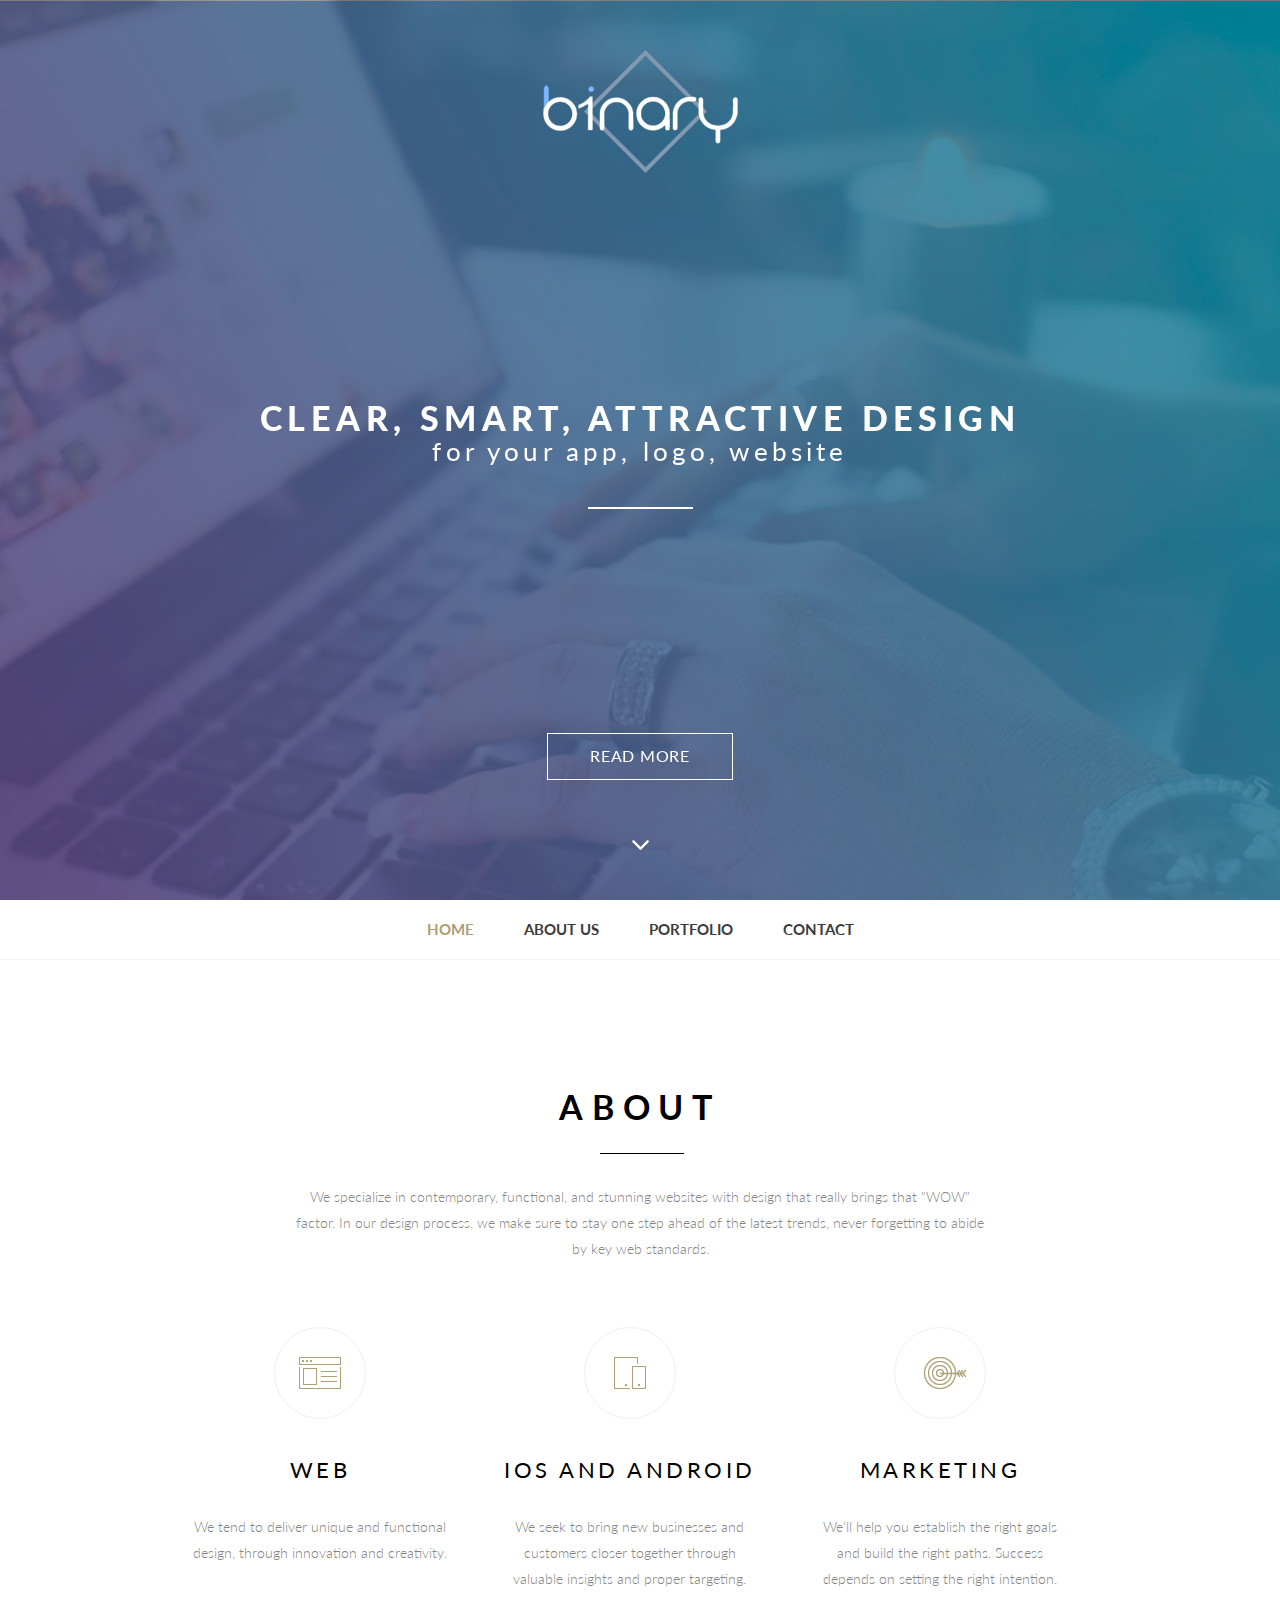
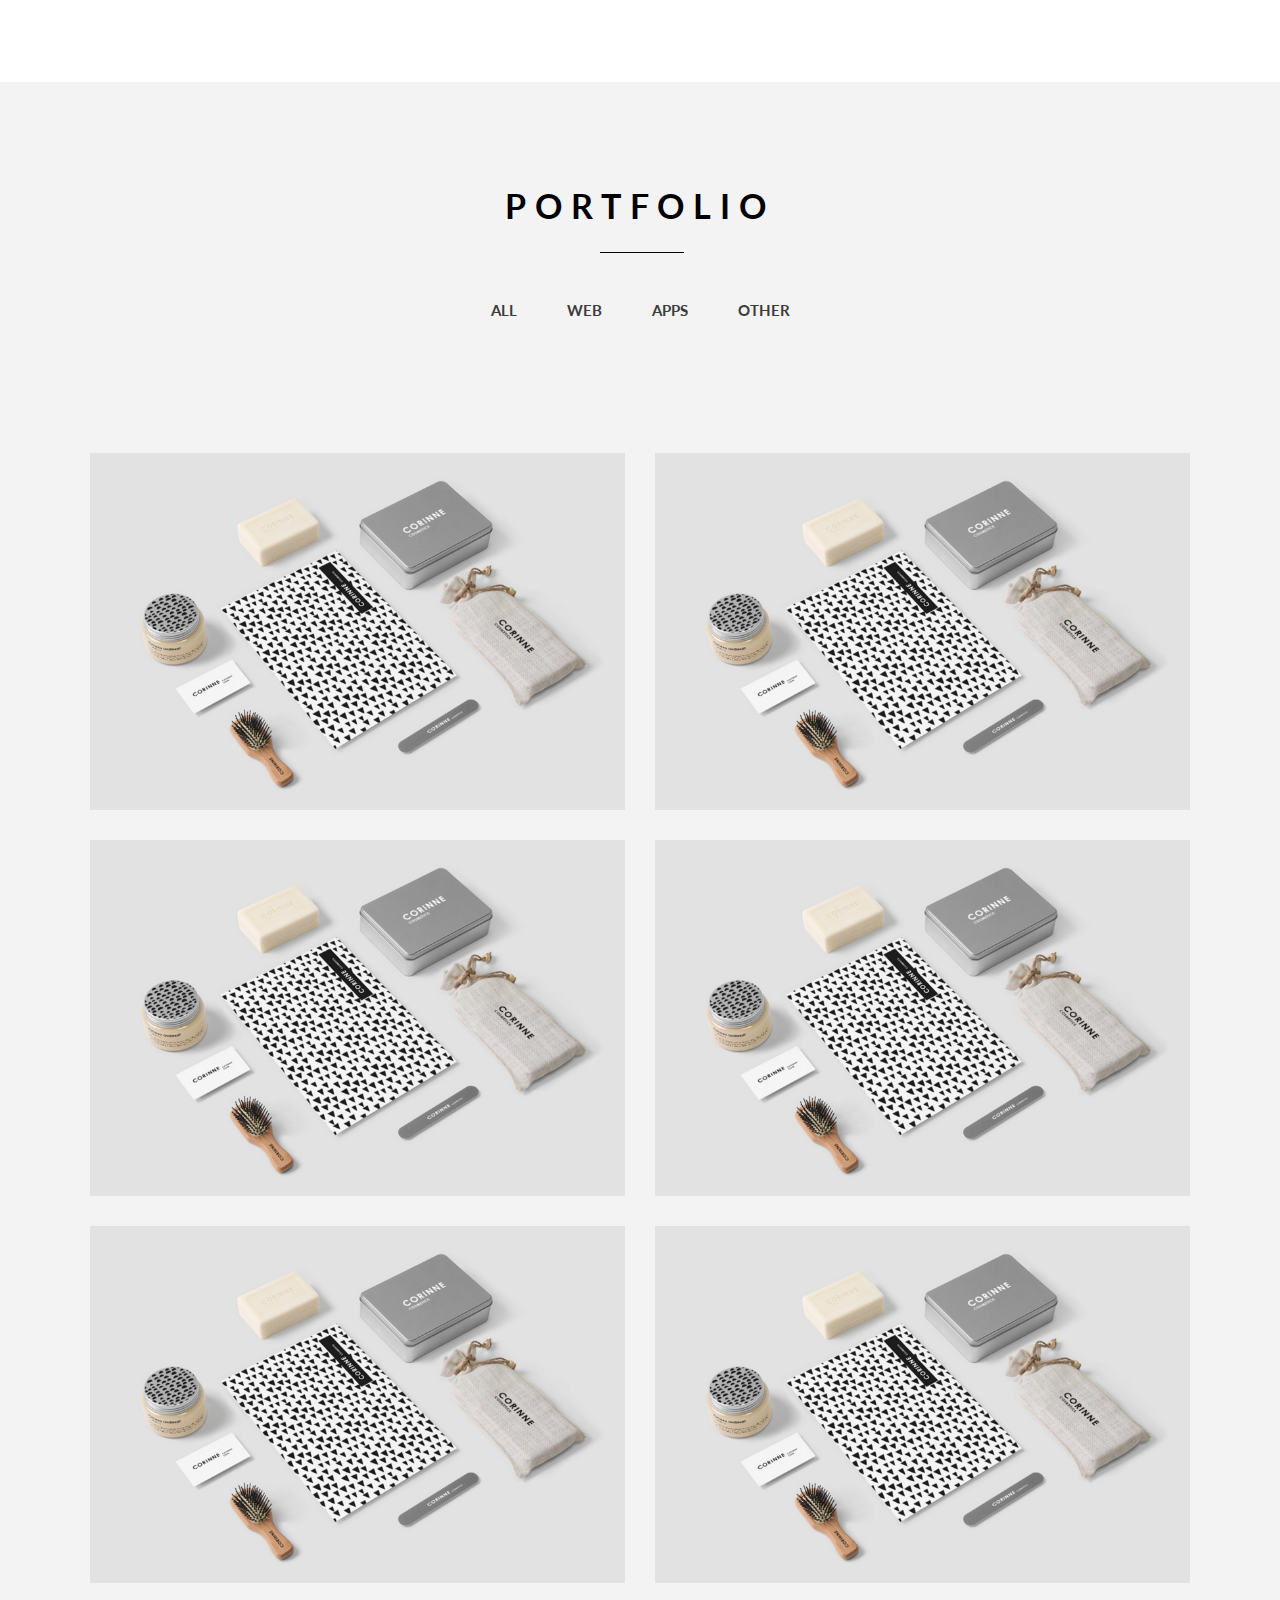
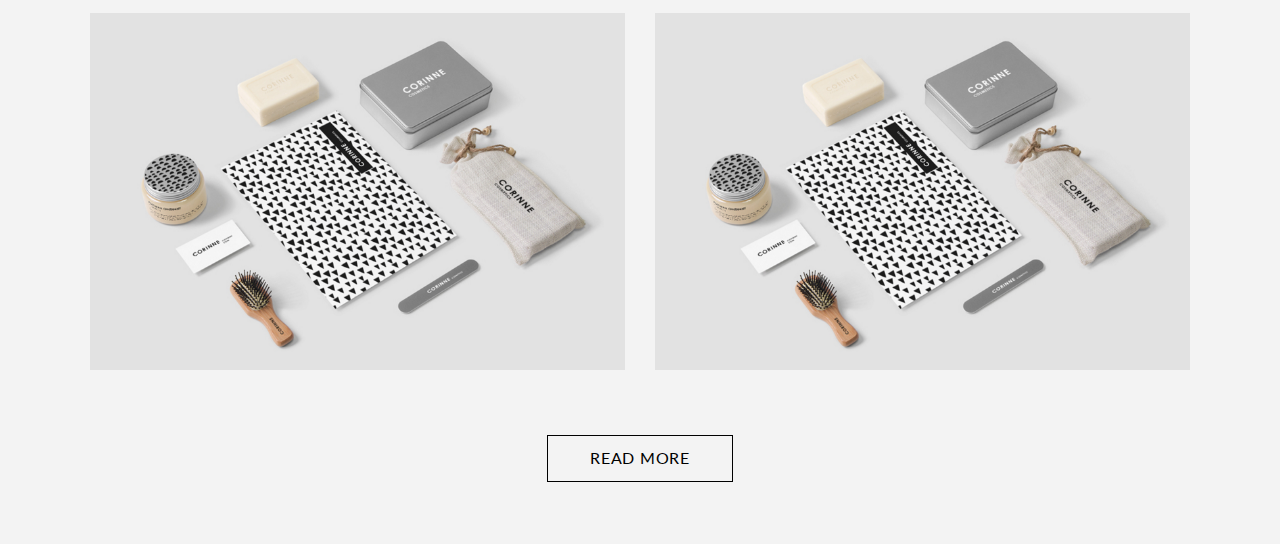
==== index.html @ d8659826 "Portfolio" ====
<!DOCTYPE html>
<html lang="ru">

<head>
	<title>Binary</title>
	<meta http-equiv="Content-type" content="text/html;charset=UTF-8" />
	<meta name="format-detection" content="telephone=no">
	<meta http-equiv="X-UA-Compatible" content="IE=edge">
	<link rel="stylesheet" href="css/style.css">
	<link rel="stylesheet" href="css/custom.css">
	<link rel="shortcut icon" href="favicon.ico">
	<!-- <meta name="robots" content="noindex, nofollow" /> -->
	<!-- <meta name="viewport" content="width=device-width, initial-scale=1.0" /> -->
	<meta name="viewport" content="width=device-width, initial-scale=1.0, maximum-scale=1.0, user-scalable=0" />
</head>

<body>
	<div class="wrapper">
		<div class="mainblock">
			<div class="mainblock__content">
				<div class='container'>
					<div class="mainblock__logo">
						<img src="img/logo.png" alt="" />
					</div>
					<div class="mainblock__text">
						<div class="mainblock__title">Clear, smart, attractive design</div>
						<div class="mainblock__subtitle">for your app, logo, website</div>
					</div>
					<div class="mainblock__footer">
						<a href="" class="mainblock__btn btn btn_w"><span>READ MORE</span></a>
						<a href="" class="mainblock__arrow"><img src="img/icons/arrow-down.png" alt="" /></a>
					</div>
				</div>
			</div>
			<div class="mainblock__img ibg">
				<img src="img/mainblock/bg.jpg" alt="" />
			</div>
		</div>
		<div class="content">
			<div class="menu menu_mb">
				<div class='container'>
					<nav class="menu__items">
						<ul class="menu__list">
							<li><a href="#" class="menu__link menu__link_act">HOME</a></li>
							<li><a href="#" class="menu__link">ABOUT US</a></li>
							<li><a href="#" class="menu__link">PORTFOLIO</a></li>
							<li><a href="#" class="menu__link">CONTACT</a></li>
						</ul>
					</nav>
				</div>
			</div>
			<div class="about">
				<div class="container">
					<div class="about__header-block header-block">
						<div class="header-block__title">ABOUT</div>
						<div class="header-block__subtitle">We specialize in contemporary, functional, and stunning websites
							with design that really brings that "WOW" factor.
							In our design process, we make sure to stay one step ahead of the latest trends,
							never forgetting to abide by key web standards.</div>
					</div>
					<div class="about__body">
						<div class="about__row">
							<div class="about__column">
								<div class="about__item">
									<div class="about__icon"><img src="img/about/01.png" alt="" /></div>
									<div class="about__title">WEB</div>
									<div class="about__text">We tend to deliver unique and
										functional design, through
										innovation and creativity.</div>
								</div>
							</div>
							<div class="about__column">
								<div class="about__item">
									<div class="about__icon"><img src="img/about/02.png" alt="" /></div>
									<div class="about__title">iOS AND ANDROID</div>
									<div class="about__text">We seek to bring new businesses and
										customers closer together through valuable
										insights and proper targeting.</div>
								</div>
							</div>
							<div class="about__column">
								<div class="about__item">
									<div class="about__icon about__icon_l"><img src="img/about/03.png" alt="" /></div>
									<div class="about__title">MARKETING</div>
									<div class="about__text">We’ll help you establish the right goals
										and build the right paths. Success depends
										on setting the right intention.</div>
								</div>
							</div>
						</div>
					</div>
				</div>
			</div>
			<div class="portfolio">
				<div class="container">
					<div class="portfolio__header-block header-block">
						<div class="header-block__title">PORTFOLIO</div>
					</div>
					<nav class="portfolio__filter filter">
						<ul class="filter__list">
							<li data-filter="1" class="filter__item active">ALL</li>
							<li data-filter="2" class="filter__item">WEB</li>
							<li data-filter="3" class="filter__item">APPS</li>
							<li data-filter="4" class="filter__item">OTHER</li>
						</ul>
					</nav>
					<div class="portfolio__items gallery">
						<div class="portfolio__column f_1">
							<a href="img/portfolio/01.png" class="portfolio__item"><img src="img/portfolio/01.png"
									alt="" /></a>
						</div>
						<div class="portfolio__column f_2">
							<a href="img/portfolio/02.png" class="portfolio__item"><img src="img/portfolio/01.png"
									alt="" /></a>
						</div>
						<div class="portfolio__column">
							<a href="img/portfolio/01.png" class="portfolio__item"><img src="img/portfolio/01.png"
									alt="" /></a>
						</div>
						<div class="portfolio__column">
							<a href="img/portfolio/01.png" class="portfolio__item"><img src="img/portfolio/01.png"
									alt="" /></a>
						</div>
						<div class="portfolio__column">
							<a href="img/portfolio/02.png" class="portfolio__item"><img src="img/portfolio/01.png"
									alt="" /></a>
						</div>
						<div class="portfolio__column">
							<a href="img/portfolio/01.png" class="portfolio__item"><img src="img/portfolio/01.png"
									alt="" /></a>
						</div>
						<div class="portfolio__column">
							<a href="img/portfolio/01.png" class="portfolio__item"><img src="img/portfolio/01.png"
									alt="" /></a>
						</div>
						<div class="portfolio__column">
							<a href="img/portfolio/02.png" class="portfolio__item"><img src="img/portfolio/01.png"
									alt="" /></a>
						</div>
					</div>
					<div class="portfolio__footer">
						<a href="" class="portfolio__btn btn btn_b"><span>READ MORE</span></a>
					</div>
				</div>
			</div>
		</div>
		<footer>
	<div class='container'>
		<div class="footer-body">
			
		</div>
	</div>
</footer>
	</div>
	<script src="https://code.jquery.com/jquery-3.3.1.min.js"></script>
<!-- <script src="https://code.jquery.com/jquery-migrate-3.0.1.min.js"></script> -->
<script src="js/vendors.js"></script>
<script src="js/main.js"></script>
<script src="js/custom.js" ></script>

</body>

</html>
---- css/style.css ----
@charset "UTF-8";
@import url("https://fonts.googleapis.com/css?family=Lato:300,400,700,900&display=swap");
* {
  padding: 0px;
  margin: 0px;
  border: 0px; }

*,
*:before,
*:after {
  -moz-box-sizing: border-box;
  -webkit-box-sizing: border-box;
  box-sizing: border-box; }

:focus,
:active {
  outline: none; }

a:focus,
a:active {
  outline: none; }

aside,
nav,
footer,
header,
section {
  display: block; }

html,
body {
  height: 100%;
  margin: 0;
  padding: 0;
  min-width: 320px;
  position: relative;
  width: 100%;
  color: #000; }

body {
  font-size: 100%;
  line-height: 1;
  font-size: 14px;
  font-family: "Lato";
  -ms-text-size-adjust: 100%;
  -moz-text-size-adjust: 100%;
  -webkit-text-size-adjust: 100%; }
  body.lock {
    overflow: hidden; }
    @media (max-width: 767.98px) {
      body.lock {
        width: 100%;
        position: fixed;
        overflow: hidden; } }

input,
button,
textarea {
  font-family: "Lato"; }

input::-ms-clear {
  display: none; }

button {
  cursor: pointer; }

button::-moz-focus-inner {
  padding: 0;
  border: 0; }

a,
a:visited {
  text-decoration: none; }

a:hover {
  text-decoration: none; }

ul li {
  list-style: none; }

img {
  vertical-align: top; }

h1,
h2,
h3,
h4,
h5,
h6 {
  font-weight: inherit;
  font-size: inherit; }

.wrapper {
  width: 100%;
  min-height: 100%;
  overflow: hidden;
  display: -webkit-box;
  display: -moz-box;
  display: -ms-flexbox;
  display: -webkit-flex;
  display: flex;
  font-size: 0;
  -webkit-box-orient: vertical;
  -webkit-box-direction: normal;
  -ms-flex-direction: column;
  flex-direction: column; }

.container {
  max-width: 1100px;
  margin: 0 auto;
  width: 100%; }
  @media (max-width: 1112px) {
    .container {
      max-width: 970px; } }
  @media (max-width: 992.98px) {
    .container {
      max-width: 750px; } }
  @media (max-width: 767.98px) {
    .container {
      max-width: none;
      padding: 0 10px; } }

/*!
 * baguetteBox.js
 * @author  feimosi
 * @version %%INJECT_VERSION%%
 * @url https://github.com/feimosi/baguetteBox.js
 */
#baguetteBox-overlay {
  display: none;
  opacity: 0;
  position: fixed;
  overflow: hidden;
  top: 0;
  left: 0;
  width: 100%;
  height: 100%;
  z-index: 1000000;
  background-color: #222;
  background-color: rgba(0, 0, 0, 0.8);
  -webkit-transition: opacity .5s ease;
  -o-transition: opacity .5s ease;
  transition: opacity .5s ease; }
  #baguetteBox-overlay.visible {
    opacity: 1; }
  #baguetteBox-overlay .full-image {
    display: inline-block;
    position: relative;
    width: 100%;
    height: 100%;
    text-align: center; }
    #baguetteBox-overlay .full-image figure {
      display: inline;
      margin: 0;
      height: 100%; }
    #baguetteBox-overlay .full-image img {
      display: inline-block;
      width: auto;
      height: auto;
      max-height: 100%;
      max-width: 100%;
      vertical-align: middle;
      -webkit-box-shadow: 0 0 8px rgba(0, 0, 0, 0.6);
      box-shadow: 0 0 8px rgba(0, 0, 0, 0.6); }
    #baguetteBox-overlay .full-image figcaption {
      display: block;
      position: absolute;
      bottom: 0;
      width: 100%;
      text-align: center;
      line-height: 1.8;
      white-space: normal;
      color: #ccc;
      background-color: #000;
      background-color: rgba(0, 0, 0, 0.6);
      font-family: sans-serif; }
    #baguetteBox-overlay .full-image:before {
      content: "";
      display: inline-block;
      height: 50%;
      width: 1px;
      margin-right: -1px; }

#baguetteBox-slider {
  position: absolute;
  left: 0;
  top: 0;
  height: 100%;
  width: 100%;
  white-space: nowrap;
  -webkit-transition: left .4s ease, -webkit-transform .4s ease;
  transition: left .4s ease, -webkit-transform .4s ease;
  -o-transition: left .4s ease, transform .4s ease;
  transition: left .4s ease, transform .4s ease;
  transition: left .4s ease, transform .4s ease, -webkit-transform .4s ease; }
  #baguetteBox-slider.bounce-from-right {
    -webkit-animation: bounceFromRight .4s ease-out;
    animation: bounceFromRight .4s ease-out; }
  #baguetteBox-slider.bounce-from-left {
    -webkit-animation: bounceFromLeft .4s ease-out;
    animation: bounceFromLeft .4s ease-out; }

@-webkit-keyframes bounceFromRight {
  0% {
    margin-left: 0; }
  50% {
    margin-left: -30px; }
  100% {
    margin-left: 0; } }

@keyframes bounceFromRight {
  0% {
    margin-left: 0; }
  50% {
    margin-left: -30px; }
  100% {
    margin-left: 0; } }

@-webkit-keyframes bounceFromLeft {
  0% {
    margin-left: 0; }
  50% {
    margin-left: 30px; }
  100% {
    margin-left: 0; } }

@keyframes bounceFromLeft {
  0% {
    margin-left: 0; }
  50% {
    margin-left: 30px; }
  100% {
    margin-left: 0; } }

.baguetteBox-button#next-button, .baguetteBox-button#previous-button {
  top: 50%;
  top: calc(50% - 30px);
  width: 44px;
  height: 60px; }

.baguetteBox-button {
  position: absolute;
  cursor: pointer;
  outline: none;
  padding: 0;
  margin: 0;
  border: 0;
  border-radius: 15%;
  background-color: #323232;
  background-color: rgba(50, 50, 50, 0.5);
  color: #ddd;
  font: 1.6em sans-serif;
  -webkit-transition: background-color .4s ease;
  -o-transition: background-color .4s ease;
  transition: background-color .4s ease; }
  .baguetteBox-button:focus, .baguetteBox-button:hover {
    background-color: rgba(50, 50, 50, 0.9); }
  .baguetteBox-button#next-button {
    right: 2%; }
  .baguetteBox-button#previous-button {
    left: 2%; }
  .baguetteBox-button#close-button {
    top: 20px;
    right: 2%;
    right: calc(2% + 6px);
    width: 30px;
    height: 30px; }
  .baguetteBox-button svg {
    position: absolute;
    left: 0;
    top: 0; }

/*
    Preloader
    Borrowed from http://tobiasahlin.com/spinkit/
*/
.baguetteBox-spinner {
  width: 40px;
  height: 40px;
  display: inline-block;
  position: absolute;
  top: 50%;
  left: 50%;
  margin-top: -20px;
  margin-left: -20px; }

.baguetteBox-double-bounce1,
.baguetteBox-double-bounce2 {
  width: 100%;
  height: 100%;
  border-radius: 50%;
  background-color: #fff;
  opacity: .6;
  position: absolute;
  top: 0;
  left: 0;
  -webkit-animation: bounce 2s infinite ease-in-out;
  animation: bounce 2s infinite ease-in-out; }

.baguetteBox-double-bounce2 {
  -webkit-animation-delay: -1s;
  animation-delay: -1s; }

@-webkit-keyframes bounce {
  0%, 100% {
    -webkit-transform: scale(0);
    transform: scale(0); }
  50% {
    -webkit-transform: scale(1);
    transform: scale(1); } }

@keyframes bounce {
  0%, 100% {
    -webkit-transform: scale(0);
    transform: scale(0); }
  50% {
    -webkit-transform: scale(1);
    transform: scale(1); } }

/*
	.header-menu__icon{
		display: block;
		position: absolute;
		top: 18px;
		right: 10px;
		width:30px;
		height: 18px;
		cursor: pointer;
		z-index: 5;
		span{@include anim(0.3s,0s);top: 8px;left: 0px;position: absolute;width: 100%;height: 2px;background-color: #000;
			&:first-child{top: 0px;}
			&:last-child{top: auto;bottom: 0px;}
		}
		&.active{
			span{@include scale(0);
				&:first-child{@include rotate(-45deg);top: 8px;}
				&:last-child{@include rotate(45deg);bottom: 8px;}
			}
		}
	}
*/
.mainblock {
  -webkit-box-flex: 1;
  -ms-flex: 1 1 auto;
  flex: 1 1 auto;
  position: relative;
  display: -webkit-box;
  display: -moz-box;
  display: -ms-flexbox;
  display: -webkit-flex;
  display: flex;
  font-size: 0;
  -webkit-box-pack: center;
  -ms-flex-pack: center;
  justify-content: center;
  text-align: center;
  padding: 50px 0; }
  @media screen and (max-width: 767.98px), screen and (max-height: 600px) {
    .mainblock {
      padding: 20px 0; } }
  .mainblock__content {
    position: relative;
    z-index: 1;
    -webkit-box-flex: 1;
    -ms-flex: 1 1 auto;
    flex: 1 1 auto; }
    .mainblock__content .container {
      height: 100%;
      display: -webkit-box;
      display: -moz-box;
      display: -ms-flexbox;
      display: -webkit-flex;
      display: flex;
      font-size: 0;
      -webkit-box-orient: vertical;
      -webkit-box-direction: normal;
      -ms-flex-direction: column;
      flex-direction: column;
      -webkit-box-pack: justify;
      -ms-flex-pack: justify;
      justify-content: space-between;
      -webkit-box-align: center;
      -ms-flex-align: center;
      align-items: center; }
  .mainblock__text {
    color: #ffffff;
    position: relative;
    padding: 0px 0px 45px 0px;
    margin: 30px 0; }
    .mainblock__text:after {
      content: "";
      width: 105px;
      height: 2px;
      background-color: #fff;
      position: absolute;
      left: 50%;
      margin: 0px 0px 0px -52.5px;
      bottom: 0; }
  .mainblock__title {
    font-weight: 900;
    font-size: 34px;
    line-height: 40px;
    text-transform: uppercase;
    letter-spacing: 5.43px;
    margin: 0px 0px 20 0px; }
    @media screen and (max-width: 767.98px), screen and (max-height: 600px) {
      .mainblock__title {
        font-size: 25px;
        line-height: 30px; } }
  .mainblock__subtitle {
    font-size: 26px;
    font-weight: 400;
    letter-spacing: 4.15px; }
  .mainblock__footer {
    display: -webkit-inline-flex;
    display: -moz-inline-flex;
    display: -ms-inline-flex;
    display: -o-inline-flex;
    display: -webkit-inline-box;
    display: -ms-inline-flexbox;
    display: inline-flex;
    -webkit-box-orient: vertical;
    -webkit-box-direction: normal;
    -ms-flex-direction: column;
    flex-direction: column; }
  .mainblock__btn {
    margin: 0px 0px 60px 0px; }
    @media screen and (max-width: 767.98px), screen and (max-height: 600px) {
      .mainblock__btn {
        margin: 0px 0px 30px 0px; } }
  .mainblock__arrow {
    position: relative;
    -webkit-animation: arrow 2s infinite ease;
    animation: arrow 2s infinite ease; }
  .mainblock__img {
    position: fixed;
    width: 100%;
    height: 100%;
    top: 0;
    left: 0; }

@keyframes arrow {
  0% {
    top: 0; }
  50% {
    top: 10px; }
  100% {
    top: 0; } }

@-webkit-keyframes arrow {
  0% {
    top: 0; }
  50% {
    top: 10px; }
  100% {
    top: 0; } }

@-moz-keyframes arrow {
  0% {
    top: 0; }
  50% {
    top: 10px; }
  100% {
    top: 0; } }

@-o-keyframes arrow {
  0% {
    top: 0; }
  50% {
    top: 10px; }
  100% {
    top: 0; } }

.content {
  background-color: #fff;
  position: relative;
  z-index: 50; }

.menu {
  padding: 22px 0;
  border-bottom: 1px solid #f2f2f2; }
  .menu_mb {
    margin: 0px 0px 130px 0px; }
    @media (max-width: 992.98px) {
      .menu_mb {
        margin: 0px 0px 50px 0px; } }
    @media (max-width: 767.98px) {
      .menu_mb {
        margin: 0px 0px 30px 0px; } }
  @media (max-width: 479.98px) {
    .menu {
      padding: 22px 0 12px 0; } }
  .menu__list {
    display: -webkit-box;
    display: -moz-box;
    display: -ms-flexbox;
    display: -webkit-flex;
    display: flex;
    font-size: 0;
    -webkit-box-pack: center;
    -ms-flex-pack: center;
    justify-content: center;
    -webkit-box-align: center;
    -ms-flex-align: center;
    align-items: center; }
    .menu__list li {
      margin: 0px 25px; }
      @media (max-width: 767.98px) {
        .menu__list li {
          margin: 0px 15px 10px 15px; } }
      @media (max-width: 479.98px) {
        .menu__list li {
          margin: 0px 20px 20px 20px;
          -webkit-box-flex: 0;
          -ms-flex: 0 1 25%;
          flex: 0 1 25%;
          text-align: center; } }
    @media (max-width: 479.98px) {
      .menu__list {
        -ms-flex-wrap: wrap;
        flex-wrap: wrap; } }
  .menu__link {
    color: #3c3c3c;
    font-size: 15px;
    text-transform: uppercase;
    font-weight: 700;
    -webkit-transition: all 0.3s ease 0s;
    -moz-transition: all 0.3s ease 0s;
    -ms-transition: all 0.3s ease 0s;
    -o-transition: all 0.3s ease 0s;
    transition: all 0.3s ease 0s; }
    .menu__link:hover {
      color: #ada074; }
    .menu__link_act {
      color: #ada074; }

.about {
  padding: 0px 0px 60px 0px; }
  @media (max-width: 767.98px) {
    .about {
      padding: 0px 0px 10px 0px; } }
  .about__header-block {
    margin: 0px 0px 65px 0px; }
    @media (max-width: 767.98px) {
      .about__header-block {
        margin: 0px 0px 30px 0px; } }
  .about__body {
    max-width: 900px;
    text-align: center;
    margin: 0px auto; }
  .about__row {
    display: -webkit-box;
    display: -moz-box;
    display: -ms-flexbox;
    display: -webkit-flex;
    display: flex;
    font-size: 0;
    margin: 0px -15px; }
    @media (max-width: 767.98px) {
      .about__row {
        display: block; } }
  .about__column {
    -webkit-box-flex: 0;
    -ms-flex: 0 1 33.333%;
    flex: 0 1 33.333%;
    padding: 0px 15px;
    margin: 0px 0px 30px 0px; }
  .about__item {
    max-width: 260px;
    text-align: center; }
    @media (max-width: 767.98px) {
      .about__item {
        max-width: none; } }
  .about__icon {
    border-radius: 50%;
    width: 92px;
    height: 92px;
    border: 1px solid #f0f0f0;
    display: -webkit-inline-flex;
    display: -moz-inline-flex;
    display: -ms-inline-flex;
    display: -o-inline-flex;
    display: -webkit-inline-box;
    display: -ms-inline-flexbox;
    display: inline-flex;
    -webkit-box-pack: center;
    -ms-flex-pack: center;
    justify-content: center;
    -webkit-box-align: center;
    -ms-flex-align: center;
    align-items: center;
    margin: 0px 0px 40px 0px; }
    .about__icon_l img {
      position: relative;
      left: 5px; }
    @media (max-width: 767.98px) {
      .about__icon {
        margin: 0px 0px 10px 0px; } }
  .about__title {
    color: #000000;
    font-size: 22px;
    font-weight: 400;
    text-transform: uppercase;
    letter-spacing: 3.52px;
    margin: 0px 0px 33px 0px; }
    @media (max-width: 767.98px) {
      .about__title {
        margin: 0px 0px 15px 0px; } }
    @media (max-width: 992.98px) {
      .about__title {
        font-size: 18px;
        margin: 0px 0px 25px 0px; } }
  .about__text {
    color: #868585;
    font-size: 14px;
    font-weight: 300;
    line-height: 26px; }

.portfolio {
  padding: 107px 0px 62px 0px;
  background-color: #f3f3f3; }
  @media (max-width: 992.98px) {
    .portfolio {
      padding: 50px 0px 30px 0px; } }
  .portfolio__header-block {
    margin: 0px 0px 50px 0px; }
    @media (max-width: 992.98px) {
      .portfolio__header-block {
        margin: 0px 0px 30px 0px; } }
    @media (max-width: 767.98px) {
      .portfolio__header-block {
        margin: 0px 0px 20px 0px; } }
  .portfolio__filter {
    margin: 0px 0px 135px 0px; }
    @media (max-width: 992.98px) {
      .portfolio__filter {
        margin: 0px 0px 50px 0px; } }
    @media (max-width: 767.98px) {
      .portfolio__filter {
        margin: 0px 0px 20px 0px; } }
  .portfolio__items {
    display: -webkit-box;
    display: -moz-box;
    display: -ms-flexbox;
    display: -webkit-flex;
    display: flex;
    font-size: 0;
    -ms-flex-wrap: wrap;
    flex-wrap: wrap;
    margin: 0px -15px; }
  .portfolio__column {
    -webkit-box-flex: 0;
    -ms-flex: 0 1 50%;
    flex: 0 1 50%;
    padding: 0px 15px;
    max-width: 50%;
    margin: 0px 0px 30px 0px; }
    @media (max-width: 767.98px) {
      .portfolio__column {
        -webkit-box-flex: 1;
        -ms-flex: 1 1 100%;
        flex: 1 1 100%;
        margin: 0px 0px 20px 0px; } }
  .portfolio__item img {
    max-width: 100%; }
  .portfolio__footer {
    text-align: center;
    padding: 35px 0px 0px 0px; }

.filter__list {
  display: -webkit-box;
  display: -moz-box;
  display: -ms-flexbox;
  display: -webkit-flex;
  display: flex;
  font-size: 0;
  -webkit-box-pack: center;
  -ms-flex-pack: center;
  justify-content: center;
  -webkit-box-align: center;
  -ms-flex-align: center;
  align-items: center; }

.filter__item {
  color: #3c3c3c;
  font-size: 15px;
  font-weight: 400;
  text-transform: uppercase;
  font-weight: 700;
  margin: 0px 25px;
  cursor: pointer; }
  .filter__item:active {
    color: #ada074; }
  @media (max-width: 767.98px) {
    .filter__item {
      margin: 0px 15px; } }

.form-row {
  display: -webkit-box;
  display: -moz-box;
  display: -ms-flexbox;
  display: -webkit-flex;
  display: flex;
  font-size: 0;
  margin: 0px -15px; }

.form__column {
  padding: 0px 15px; }

.btn {
  display: inline-block;
  padding: 0px 0px;
  height: 47px;
  padding: 0px 42px;
  background-color: transparent;
  line-height: 44px;
  text-transform: uppercase;
  font-size: 16px;
  text-transform: uppercase;
  letter-spacing: 0.67px;
  position: relative; }
  .btn:after {
    content: '';
    position: absolute;
    width: 100%;
    height: 100%;
    top: 0;
    left: 0;
    -moz-transform: scale(0);
    -ms-transform: scale(0);
    -webkit-transform: scale(0);
    -o-transform: scale(0);
    transform: scale(0);
    -webkit-transition: all 0.3s ease 0s;
    -moz-transition: all 0.3s ease 0s;
    -ms-transition: all 0.3s ease 0s;
    -o-transition: all 0.3s ease 0s;
    transition: all 0.3s ease 0s; }
  .btn_w {
    color: #fff;
    border: 1px solid #fff; }
    .btn_w:after {
      background-color: #fff; }
  .btn_b {
    color: #000;
    border: 1px solid #000; }
    .btn_b:after {
      background-color: #000; }
  .btn span {
    -webkit-transition: all 0.3s ease 0s;
    -moz-transition: all 0.3s ease 0s;
    -ms-transition: all 0.3s ease 0s;
    -o-transition: all 0.3s ease 0s;
    transition: all 0.3s ease 0s;
    position: relative;
    z-index: 1; }
  .btn:hover.btn_w {
    color: #000; }
  .btn:hover.btn_b {
    color: #fff; }
  .btn:hover:after {
    -moz-transform: scale(1);
    -ms-transform: scale(1);
    -webkit-transform: scale(1);
    -o-transform: scale(1);
    transform: scale(1); }
  .btn.fw {
    width: 100%; }

.select-block {
  position: relative; }

.select__label {
  z-index: 2;
  position: absolute;
  top: -8px;
  background-color: #f7f7f7;
  padding: 0 5px;
  color: #979797;
  font-weight: 600;
  font-size: 13px;
  line-height: 16px;
  left: 20px; }

.select {
  position: relative;
  cursor: pointer; }
  .select .select-title {
    z-index: 1;
    width: 100%;
    height: 55px;
    border: 1px solid #dedede;
    position: relative;
    background-color: #fff; }
  .select .select-title__arrow {
    position: absolute;
    top: 0;
    right: 0px;
    width: 45px;
    height: 100%;
    background: url("../img/icons/select-arrow.svg") center no-repeat; }
  .select .select-title__value {
    color: #000;
    font-weight: 700;
    font-size: 18px;
    line-height: 53px;
    display: block;
    overflow: hidden;
    padding: 0 45px 0 25px;
    white-space: nowrap;
    text-transform: none;
    -o-text-overflow: ellipsis;
    text-overflow: ellipsis; }
  .select .select-options {
    position: absolute;
    z-index: 10;
    top: 54px;
    display: none;
    overflow: hidden;
    min-width: 100%;
    background-color: #fff;
    border: 1px solid #dedede;
    padding: 10px 20px 10px 25px; }
  .select .select-options-scroll {
    max-height: 80px;
    overflow: auto; }
  .select .select-options-list {
    padding: 0px 0px 0px 0px; }
  .select .select-options__value {
    color: #000;
    font-size: 20px;
    margin: 0px 0px 15px 0px; }
    .select .select-options__value:last-child {
      margin: 0px 0px 0px 0px; }
    .select .select-options__value:hover {
      color: #000; }

input[type="text"],
input[type="email"],
input[type="tel"],
textarea {
  -webkit-appearance: none;
  -moz-appearance: none;
  appearance: none; }

.input {
  border-radius: 0 !important;
  width: 100%;
  display: block;
  padding: 0px 20px; }

textarea.input {
  resize: none;
  padding: 0px 0px; }

.check {
  position: relative;
  padding-left: 25px;
  color: #5f5f5f;
  line-height: 18px;
  cursor: pointer; }
  .check input {
    display: none; }
  .check:before {
    content: "";
    left: 0;
    top: 0;
    width: 18px;
    height: 18px;
    border: 1px solid #a3a3a3;
    position: absolute; }
  .check.active:before {
    background: url("../img/icons/check.png") center no-repeat; }

.option {
  position: relative;
  cursor: pointer;
  padding-left: 25px;
  line-height: 16px;
  margin-bottom: 10px;
  font-size: 15px;
  font-weight: 300; }
  .option:last-child {
    margin-bottom: 0px; }
  .option input {
    display: none; }
  .option:before {
    position: absolute;
    left: 0;
    top: 0;
    width: 16px;
    height: 16px;
    content: "";
    border: 1px solid #7f7f7f;
    border-radius: 50%; }
  .option.active:before {
    background: url("../img/icons/option.png") center no-repeat; }

.rating-block {
  display: table;
  font-size: 0; }

.rating {
  display: inline-block;
  position: relative;
  vertical-align: middle; }
  .rating.edit .star {
    cursor: pointer; }
  .rating .star {
    width: 17px;
    height: 14px;
    display: inline-block;
    position: relative;
    z-index: 3; }

.rating__line {
  position: absolute;
  width: 85px;
  height: 14px;
  top: 0;
  left: 0;
  background: url("../img/icons/bg_rating.svg") 0 0 no-repeat;
  z-index: 1;
  background-size: 85px 100%; }

.rating__activeline {
  position: absolute;
  width: 0px;
  height: 14px;
  top: 0;
  left: 0;
  background: url("../img/icons/bg_rating_active.svg") 0 0 no-repeat;
  z-index: 2;
  background-size: 85px 100%; }

.rating__value {
  display: inline-block;
  color: #1b3139;
  font-size: 14px;
  line-height: 13px;
  vertical-align: middle; }

.quantity {
  position: relative;
  width: 73px;
  height: 47px;
  border: 1px solid #cfcfcf;
  background-color: #ffffff; }

.quantity__input {
  height: 45px;
  width: 50px;
  text-align: center;
  color: #101010;
  font-weight: 300; }

.quantity__btn {
  position: absolute;
  top: 11px;
  right: 15px;
  cursor: pointer; }
  .quantity__btn:before {
    font-size: 25px;
    display: inline-block;
    line-height: 10px;
    color: #a9a9a9; }
  .quantity__btn:hover:before {
    color: #da0005; }
  .quantity__btn.dwn {
    top: 25px; }

.category-params-item-price-table {
  margin-bottom: 25px; }
  .category-params-item-price-table .cell:first-child {
    padding-right: 15px;
    position: relative; }
    .category-params-item-price-table .cell:first-child:after {
      content: "-";
      position: absolute;
      right: -4px;
      top: 8px;
      font-size: 20px; }
  .category-params-item-price-table .cell:last-child {
    padding-left: 15px; }
  .category-params-item-price-table .cell input {
    height: 37px;
    border: 2px solid #393939;
    background-color: #ffffff;
    text-align: center;
    font-size: 12px;
    color: #393939;
    font-weight: 500;
    width: 100%; }

.category-params-item-price-range {
  margin: 0 12px 40px 12px;
  background-color: #c9cecf;
  height: 2px;
  position: relative; }
  .category-params-item-price-range .ui-slider-range {
    background-color: #000;
    height: 2px;
    position: relative; }
  .category-params-item-price-range .ui-slider-handle {
    width: 23px;
    height: 28px;
    border: 3px solid #fbfbfb;
    background-color: #ea5922;
    display: block;
    position: absolute;
    top: -14px;
    margin-left: -12px;
    cursor: pointer; }
    .category-params-item-price-range .ui-slider-handle span {
      position: absolute;
      bottom: -18px;
      left: 50%;
      width: 50px;
      text-align: center;
      font-size: 10px;
      margin-left: -25px;
      font-weight: 500;
      color: #94a6aa; }

.form__info {
  position: absolute;
  width: 60px;
  height: 60px;
  right: 0;
  top: 0;
  line-height: 60px;
  text-align: center;
  color: #888;
  z-index: 2;
  font-size: 14px; }
  @media (max-width: 767.98px) {
    .form__info {
      width: 50px;
      height: 50px;
      line-height: 50px; } }

.form-range-line {
  position: relative;
  height: 5px;
  border-radius: 0 0 4px 4px;
  background-color: #e0e0e0;
  margin: -2px 0px 0px 0px; }
  .form-range-line .ui-slider-range {
    background-color: #093454;
    height: 5px;
    position: absolute;
    top: 0;
    left: 0;
    border-radius: 0 0 4px 4px; }
  .form-range-line .ui-slider-handle {
    background: url("../img/icons/range.svg") 0 0 no-repeat;
    width: 28px;
    height: 28px;
    position: absolute;
    margin: -9px 0px 0px -14px;
    top: 0;
    left: 0;
    cursor: pointer; }
  .form-range-line .ui-state-hover {
    background: url("../img/icons/range_a.svg") 0 0 no-repeat; }

.form-range-values {
  display: -webkit-box;
  display: -moz-box;
  display: -ms-flexbox;
  display: -webkit-flex;
  display: flex;
  font-size: 0;
  -webkit-box-pack: justify;
  -ms-flex-pack: justify;
  justify-content: space-between;
  padding: 14px 0px 0px 0px; }

.form-range-values__item {
  font-size: 12px;
  color: #888; }

.header-block {
  text-align: center; }
  .header-block__title {
    color: #000000;
    font-size: 34px;
    font-weight: 700;
    text-transform: uppercase;
    letter-spacing: 8.95px;
    position: relative;
    padding: 0px 0px 30px 0px; }
    .header-block__title:after {
      content: "";
      position: absolute;
      bottom: 0px;
      left: 50%;
      margin: 0px 0px 0px -40.5px;
      width: 84px;
      height: 1px;
      background-color: #000000; }
  .header-block__subtitle {
    color: #868585;
    font-size: 14px;
    font-weight: 300;
    line-height: 25.89px;
    max-width: 690px;
    margin: 0px auto;
    padding: 30px 0px 0px 0px; }

.row:after {
  display: block;
  content: "";
  clear: both; }

.rub:after {
  content: "₽"; }

.noselect {
  -webkit-touch-callout: none;
  -webkit-user-select: none;
  -khtml-user-select: none;
  -moz-user-select: none;
  -ms-user-select: none;
  user-select: none; }

ol.counter {
  list-style-type: none;
  counter-reset: item; }
  ol.counter li {
    position: relative;
    padding: 0px 0px 0px 45px; }
    ol.counter li:before {
      counter-increment: item;
      content: counter(item);
      position: absolute;
      left: 0;
      top: 0;
      color: #818181;
      font-size: 14px;
      font-weight: 700;
      text-align: center;
      line-height: 26px;
      border-radius: 50%;
      width: 28px;
      height: 28px;
      border: 1px solid #4274bb; }

.ellipsis {
  display: block;
  overflow: hidden;
  width: 100%;
  white-space: nowrap;
  -o-text-overflow: ellipsis;
  text-overflow: ellipsis; }

.es {
  overflow: hidden;
  white-space: nowrap;
  -o-text-overflow: ellipsis;
  text-overflow: ellipsis; }

.table {
  display: table;
  font-size: 0;
  width: 100%; }

.trow {
  display: table-row; }

.cell {
  display: table-cell; }
  .cell.full {
    width: 100%; }

.ibg {
  background-position: center;
  background-size: cover;
  background-repeat: no-repeat; }
  .ibg img {
    display: none; }

.video {
  position: relative;
  overflow: hidden;
  height: 0;
  padding-bottom: 56.25%; }
  .video video,
  .video iframe,
  .video object,
  .video embed {
    position: absolute;
    top: 0;
    left: 0;
    width: 100%;
    height: 100%; }

.videobg video,
.videobg iframe,
.videobg object,
.videobg embed {
  position: fixed;
  top: 50%;
  left: 50%;
  min-width: 100%;
  min-height: 100%;
  width: auto;
  height: auto;
  z-index: -100;
  -webkit-transform: translateX(-50%) translateY(-50%);
  -ms-transform: translateX(-50%) translateY(-50%);
  transform: translateX(-50%) translateY(-50%);
  background-size: cover; }

.moretext {
  overflow: hidden; }

.moretext__more {
  cursor: pointer; }
  .moretext__more i {
    font-style: normal; }
    .moretext__more i:first-child {
      display: block; }
    .moretext__more i:last-child {
      display: none; }
  .moretext__more.active i {
    font-style: normal; }
    .moretext__more.active i:first-child {
      display: none; }
    .moretext__more.active i:last-child {
      display: block; }

.graystyle {
  -webkit-transition: all 0.8s ease 0s;
  -moz-transition: all 0.8s ease 0s;
  -ms-transition: all 0.8s ease 0s;
  -o-transition: all 0.8s ease 0s;
  transition: all 0.8s ease 0s;
  filter: grayscale(1);
  -webkit-filter: grayscale(1);
  -moz-filter: grayscale(1);
  -o-filter: grayscale(1); }

.graystyleoff {
  filter: grayscale(0);
  -webkit-filter: grayscale(0);
  -moz-filter: grayscale(0);
  -o-filter: grayscale(0); }

.slick-slider {
  position: relative; }
  .slick-slider .slick-track,
  .slick-slider .slick-list {
    -webkit-transform: translate3d(0, 0, 0);
    -moz-transform: translate3d(0, 0, 0);
    -ms-transform: translate3d(0, 0, 0);
    -o-transform: translate3d(0, 0, 0);
    transform: translate3d(0, 0, 0); }
  .slick-slider .slick-list {
    position: relative;
    overflow: hidden;
    width: 100%; }
  .slick-slider .slick-track {
    position: relative;
    width: 100%; }
  .slick-slider .slick-slide {
    overflow: hidden;
    float: left;
    position: relative; }

.tab__item {
  display: none; }
  .tab__item.active {
    display: block; }

.mirror {
  -webkit-transform: scale(-1, 1);
  -ms-transform: scale(-1, 1);
  transform: scale(-1, 1); }

.nicescroll-rails {
  z-index: 1000 !important; }

.gm-style-iw-t {
  opacity: 0; }

.baloon {
  opacity: 1;
  right: -7px !important;
  bottom: 80px !important; }
  .baloon button {
    display: none !important; }
  .baloon:after {
    display: none !important; }

.baloon-style {
  display: none; }

.baloon-content.gm-style-iw {
  opacity: 1;
  border-radius: 0px !important;
  max-width: 300px !important;
  padding: 0 !important;
  left: 0 !important;
  width: 100% !important;
  overflow: visible !important; }
  .baloon-content.gm-style-iw > .gm-style-iw-d {
    overflow: hidden !important;
    max-width: none !important; }
  .baloon-content.gm-style-iw:after {
    display: none !important; }

.baloon-close {
  top: 18px !important; }
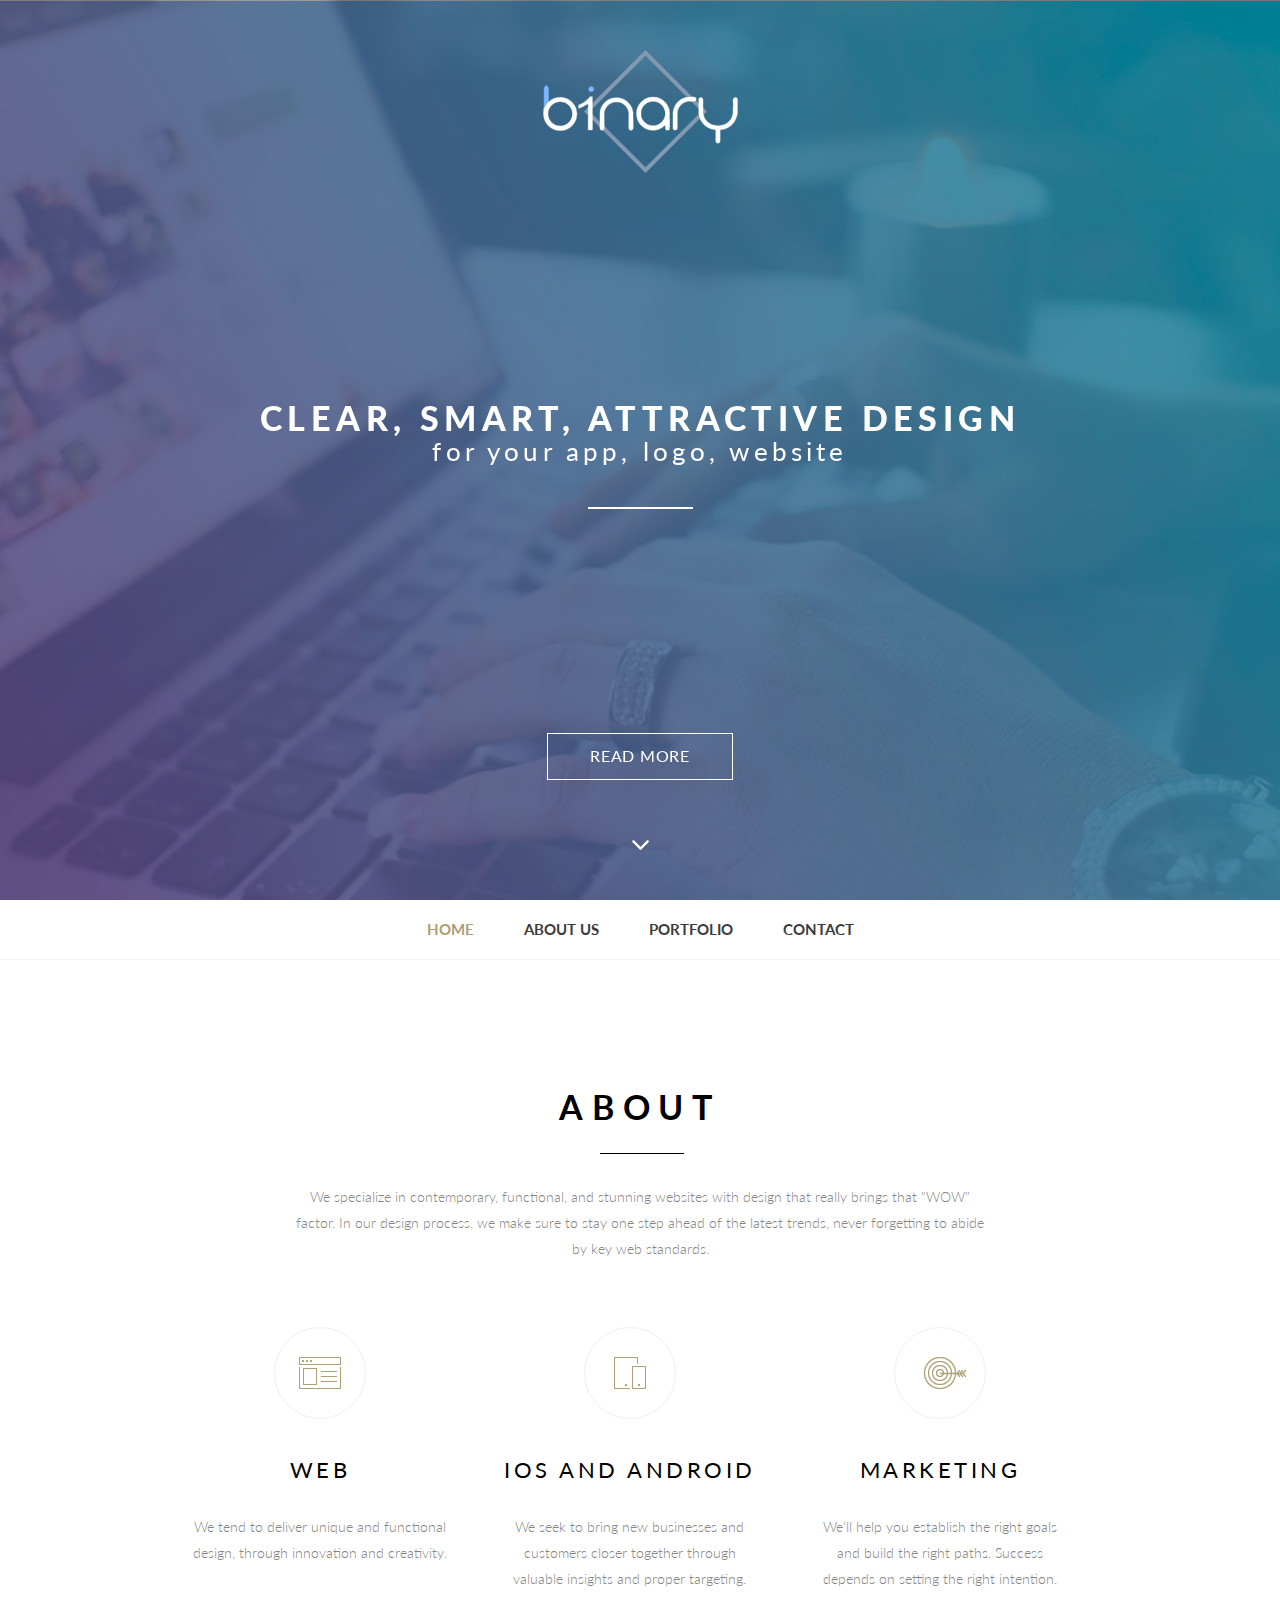
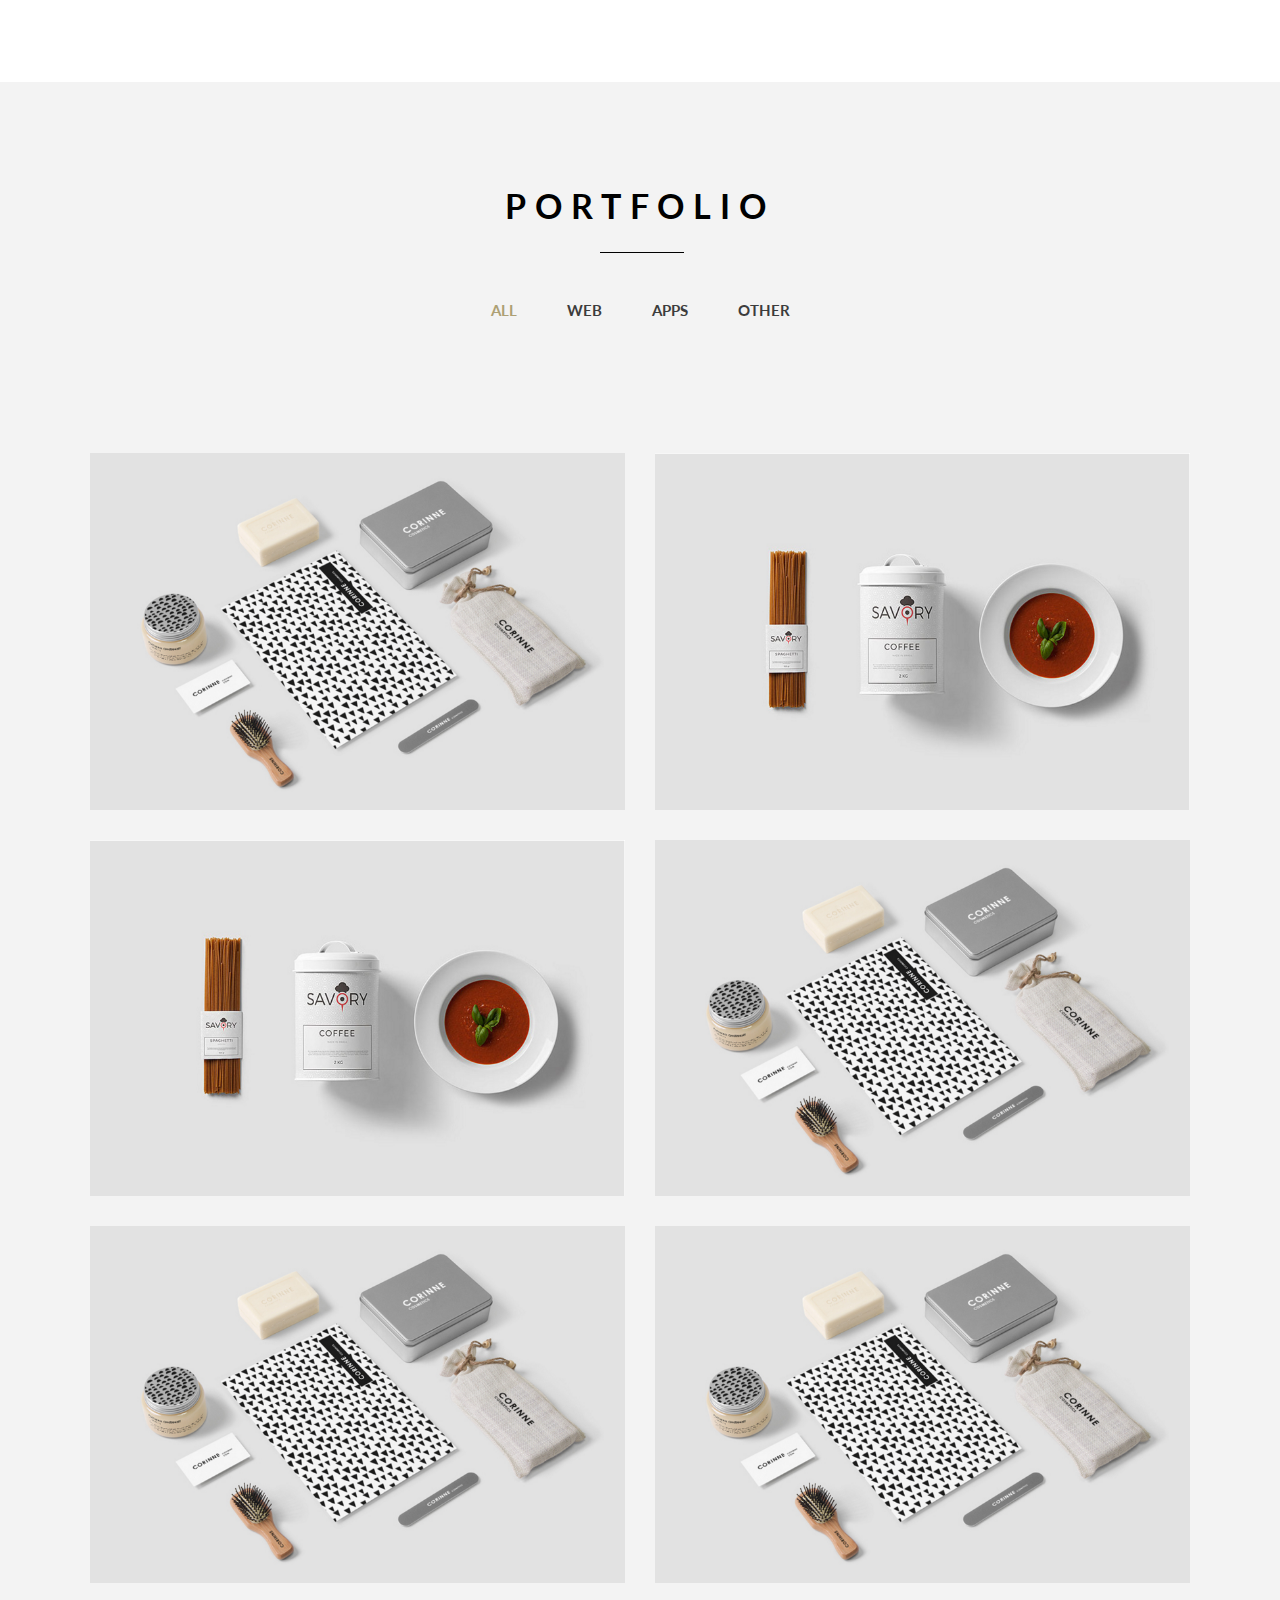
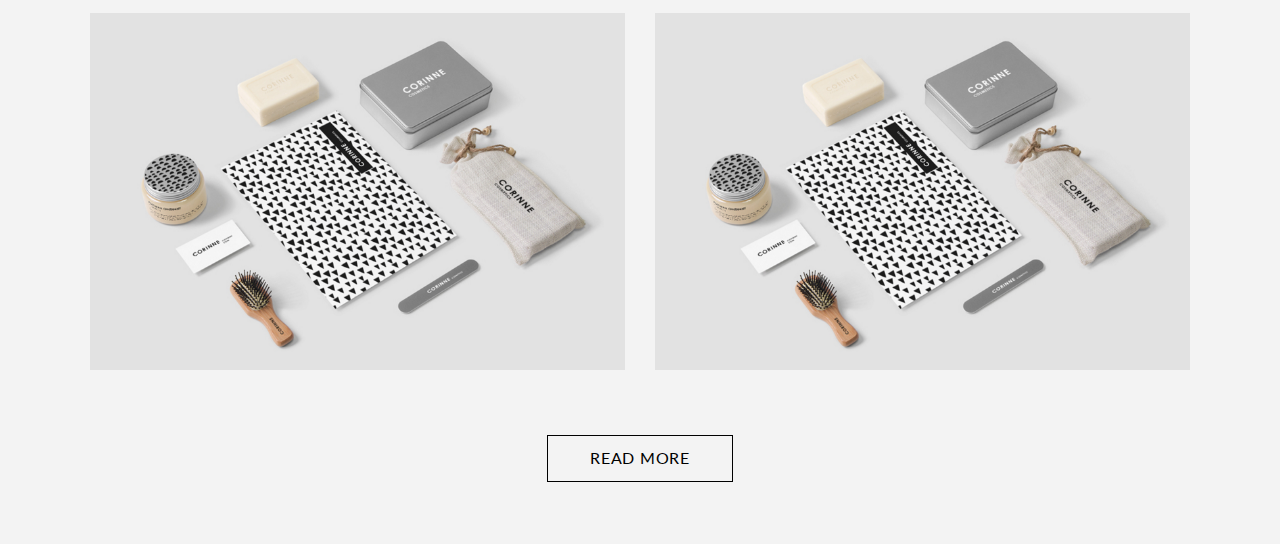
==== commit b412b6a3: "Portfolio end" ====
--- a/index.html
+++ b/index.html
@@ -110,35 +110,35 @@
 									alt="" /></a>
 						</div>
 						<div class="portfolio__column f_2">
+							<a href="img/portfolio/02.png" class="portfolio__item"><img src="img/portfolio/02.png"
+									alt="" /></a>
+						</div>
+						<div class="portfolio__column f_2">
+							<a href="img/portfolio/02.png" class="portfolio__item"><img src="img/portfolio/02.png"
+									alt="" /></a>
+						</div>
+						<div class="portfolio__column f_3">
+							<a href="img/portfolio/01.png" class="portfolio__item"><img src="img/portfolio/01.png"
+									alt="" /></a>
+						</div>
+						<div class="portfolio__column f_3">
 							<a href="img/portfolio/02.png" class="portfolio__item"><img src="img/portfolio/01.png"
 									alt="" /></a>
 						</div>
-						<div class="portfolio__column">
+						<div class="portfolio__column f_3">
 							<a href="img/portfolio/01.png" class="portfolio__item"><img src="img/portfolio/01.png"
 									alt="" /></a>
 						</div>
-						<div class="portfolio__column">
+						<div class="portfolio__column f_4">
 							<a href="img/portfolio/01.png" class="portfolio__item"><img src="img/portfolio/01.png"
 									alt="" /></a>
 						</div>
-						<div class="portfolio__column">
-							<a href="img/portfolio/02.png" class="portfolio__item"><img src="img/portfolio/01.png"
-									alt="" /></a>
-						</div>
-						<div class="portfolio__column">
-							<a href="img/portfolio/01.png" class="portfolio__item"><img src="img/portfolio/01.png"
-									alt="" /></a>
-						</div>
-						<div class="portfolio__column">
-							<a href="img/portfolio/01.png" class="portfolio__item"><img src="img/portfolio/01.png"
-									alt="" /></a>
-						</div>
-						<div class="portfolio__column">
+						<div class="portfolio__column f_4">
 							<a href="img/portfolio/02.png" class="portfolio__item"><img src="img/portfolio/01.png"
 									alt="" /></a>
 						</div>
 					</div>
-					<div class="portfolio__footer">
+					<div class="portfolio__footer f_4">
 						<a href="" class="portfolio__btn btn btn_b"><span>READ MORE</span></a>
 					</div>
 				</div>
@@ -152,11 +152,11 @@
 	</div>
 </footer>
 	</div>
-	<script src="https://code.jquery.com/jquery-3.3.1.min.js"></script>
-<!-- <script src="https://code.jquery.com/jquery-migrate-3.0.1.min.js"></script> -->
-<script src="js/vendors.js"></script>
-<script src="js/main.js"></script>
-<script src="js/custom.js" ></script>
+	<script src="https://code.jquery.com/jquery-3.3.1.min.js"></script>
+<!-- <script src="https://code.jquery.com/jquery-migrate-3.0.1.min.js"></script> -->
+<script src="js/vendors.js"></script>
+<script src="js/main.js"></script>
+<script src="js/custom.js" ></script>
 
 </body>
 
--- a/css/style.css
+++ b/css/style.css
@@ -120,11 +120,11 @@
       max-width: none;
       padding: 0 10px; } }
 
-/*!
- * baguetteBox.js
- * @author  feimosi
- * @version %%INJECT_VERSION%%
- * @url https://github.com/feimosi/baguetteBox.js
+/*!
+ * baguetteBox.js
+ * @author  feimosi
+ * @version %%INJECT_VERSION%%
+ * @url https://github.com/feimosi/baguetteBox.js
  */
 #baguetteBox-overlay {
   display: none;
@@ -270,9 +270,9 @@
     left: 0;
     top: 0; }
 
-/*
-    Preloader
-    Borrowed from http://tobiasahlin.com/spinkit/
+/*
+    Preloader
+    Borrowed from http://tobiasahlin.com/spinkit/
 */
 .baguetteBox-spinner {
   width: 40px;
@@ -661,11 +661,17 @@
         -ms-flex: 1 1 100%;
         flex: 1 1 100%;
         margin: 0px 0px 20px 0px; } }
+    @media (max-width: 479.98px) {
+      .portfolio__column {
+        max-width: none; } }
   .portfolio__item img {
     max-width: 100%; }
   .portfolio__footer {
     text-align: center;
     padding: 35px 0px 0px 0px; }
+    @media (max-width: 767.98px) {
+      .portfolio__footer {
+        padding: 15px 0px 0px 0px; } }
 
 .filter__list {
   display: -webkit-box;
@@ -689,7 +695,7 @@
   font-weight: 700;
   margin: 0px 25px;
   cursor: pointer; }
-  .filter__item:active {
+  .filter__item.active {
     color: #ada074; }
   @media (max-width: 767.98px) {
     .filter__item {
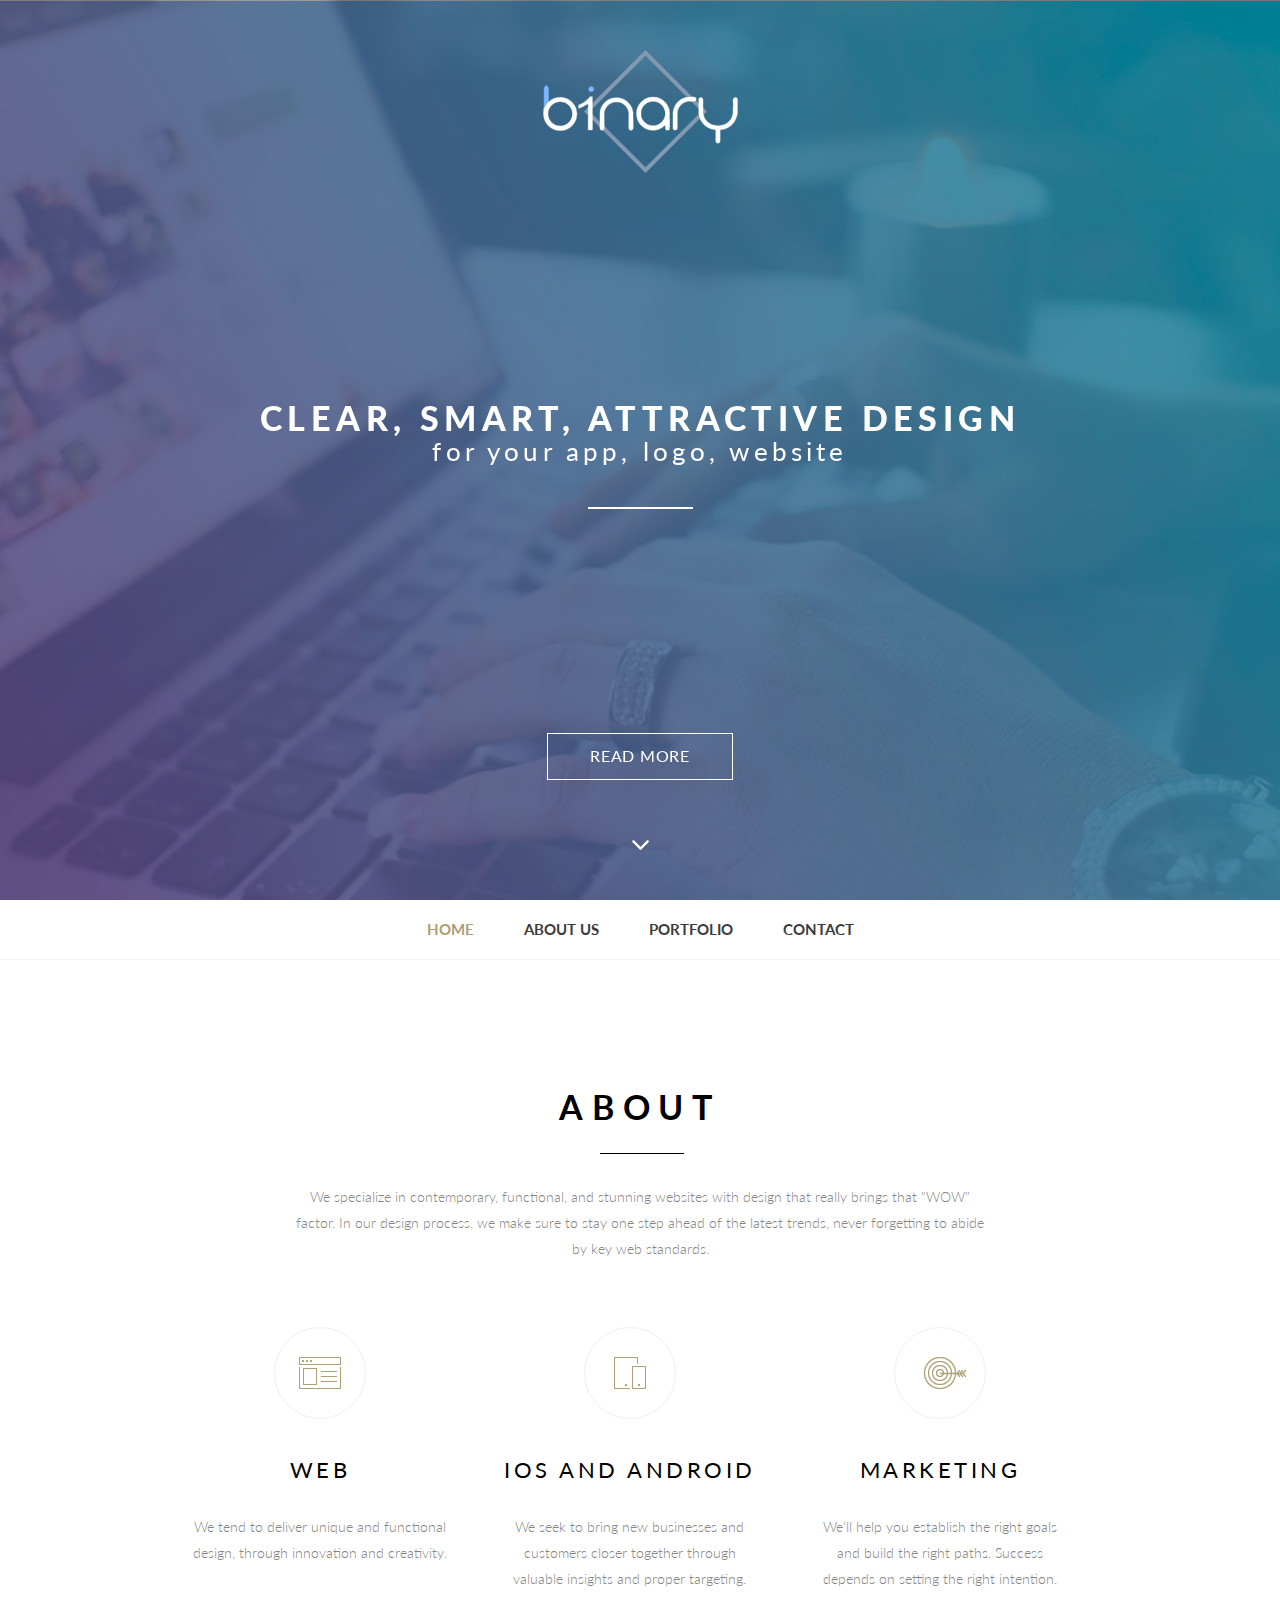
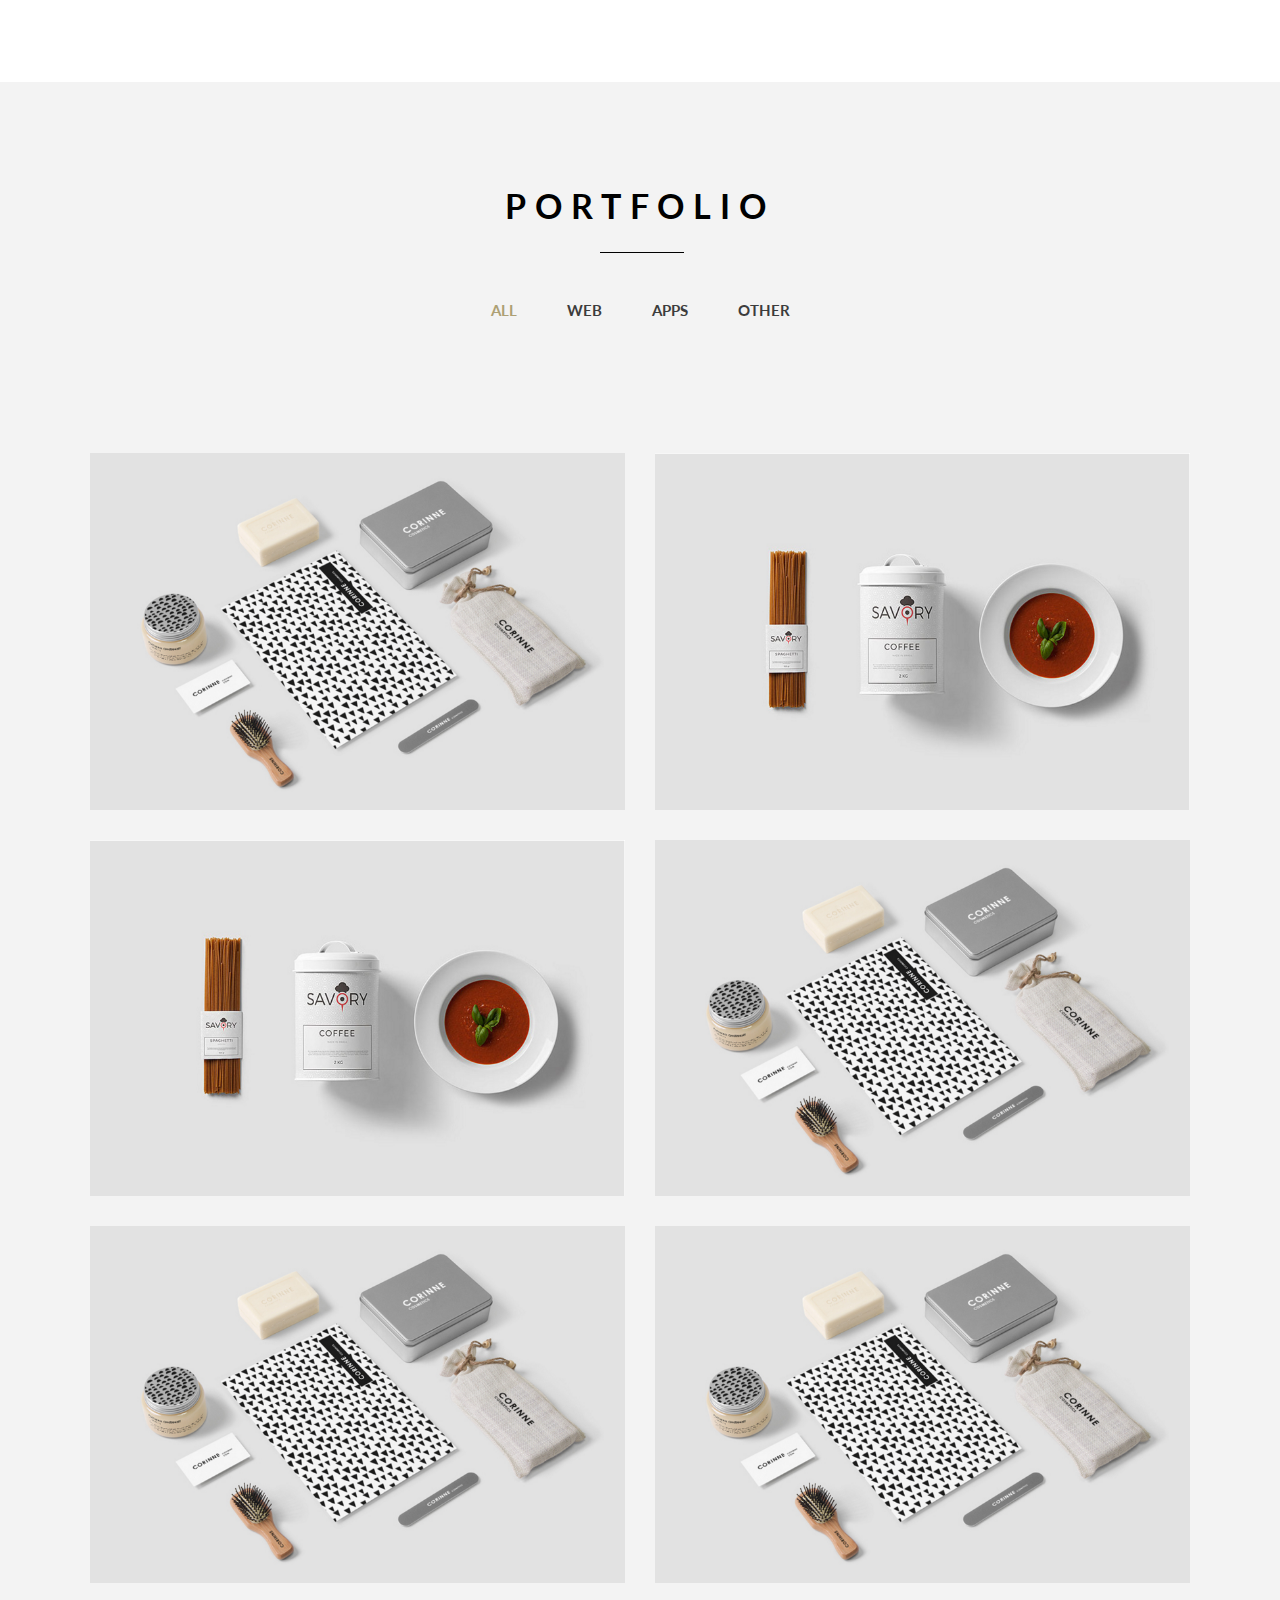
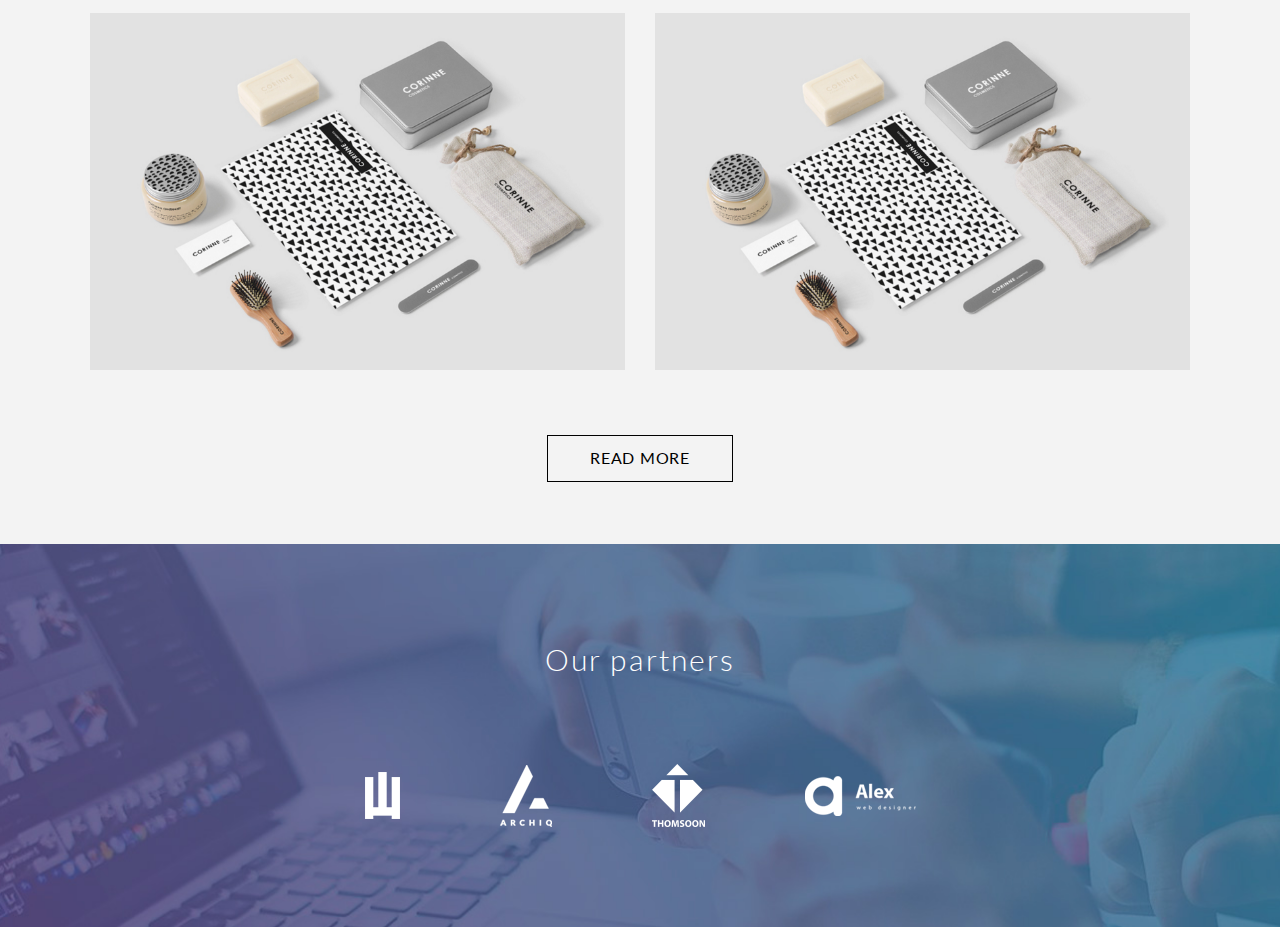
==== commit d3fefc07: "Partners" ====
--- a/index.html
+++ b/index.html
@@ -143,6 +143,25 @@
 					</div>
 				</div>
 			</div>
+			<div class="partners">
+				<div class='container'>
+					<div class="partners__title">Our partners</div>
+					<div class="partners__items">
+						<div class="partners__column">
+							<div class="partners__item"><img src="img/partners/01.png" alt="" /></div>
+						</div>
+						<div class="partners__column">
+							<div class="partners__item"><img src="img/partners/02.png" alt="" /></div>
+						</div>
+						<div class="partners__column">
+							<div class="partners__item"><img src="img/partners/03.png" alt="" /></div>
+						</div>
+						<div class="partners__column">
+							<div class="partners__item"><img src="img/partners/04.png" alt="" /></div>
+						</div>
+					</div>
+				</div>
+			</div>
 		</div>
 		<footer>
 	<div class='container'>
--- a/css/style.css
+++ b/css/style.css
@@ -701,6 +701,36 @@
     .filter__item {
       margin: 0px 15px; } }
 
+.partners {
+  background: url("../img/partners/bg.jpg") center/cover no-repeat;
+  padding: 100px 0px 70px 0px; }
+  .partners__title {
+    color: #ffffff;
+    font-size: 30px;
+    font-weight: 300;
+    letter-spacing: 1.8px;
+    text-align: center;
+    margin: 0px 0px 90px 0px; }
+  .partners__items {
+    display: -webkit-box;
+    display: -moz-box;
+    display: -ms-flexbox;
+    display: -webkit-flex;
+    display: flex;
+    font-size: 0;
+    -ms-flex-wrap: wrap;
+    flex-wrap: wrap;
+    -webkit-box-pack: center;
+    -ms-flex-pack: center;
+    justify-content: center;
+    -webkit-box-align: center;
+    -ms-flex-align: center;
+    align-items: center;
+    text-align: center; }
+  .partners__column {
+    padding: 0px 50px;
+    margin: 0px 0px 30px 0px; }
+
 .form-row {
   display: -webkit-box;
   display: -moz-box;
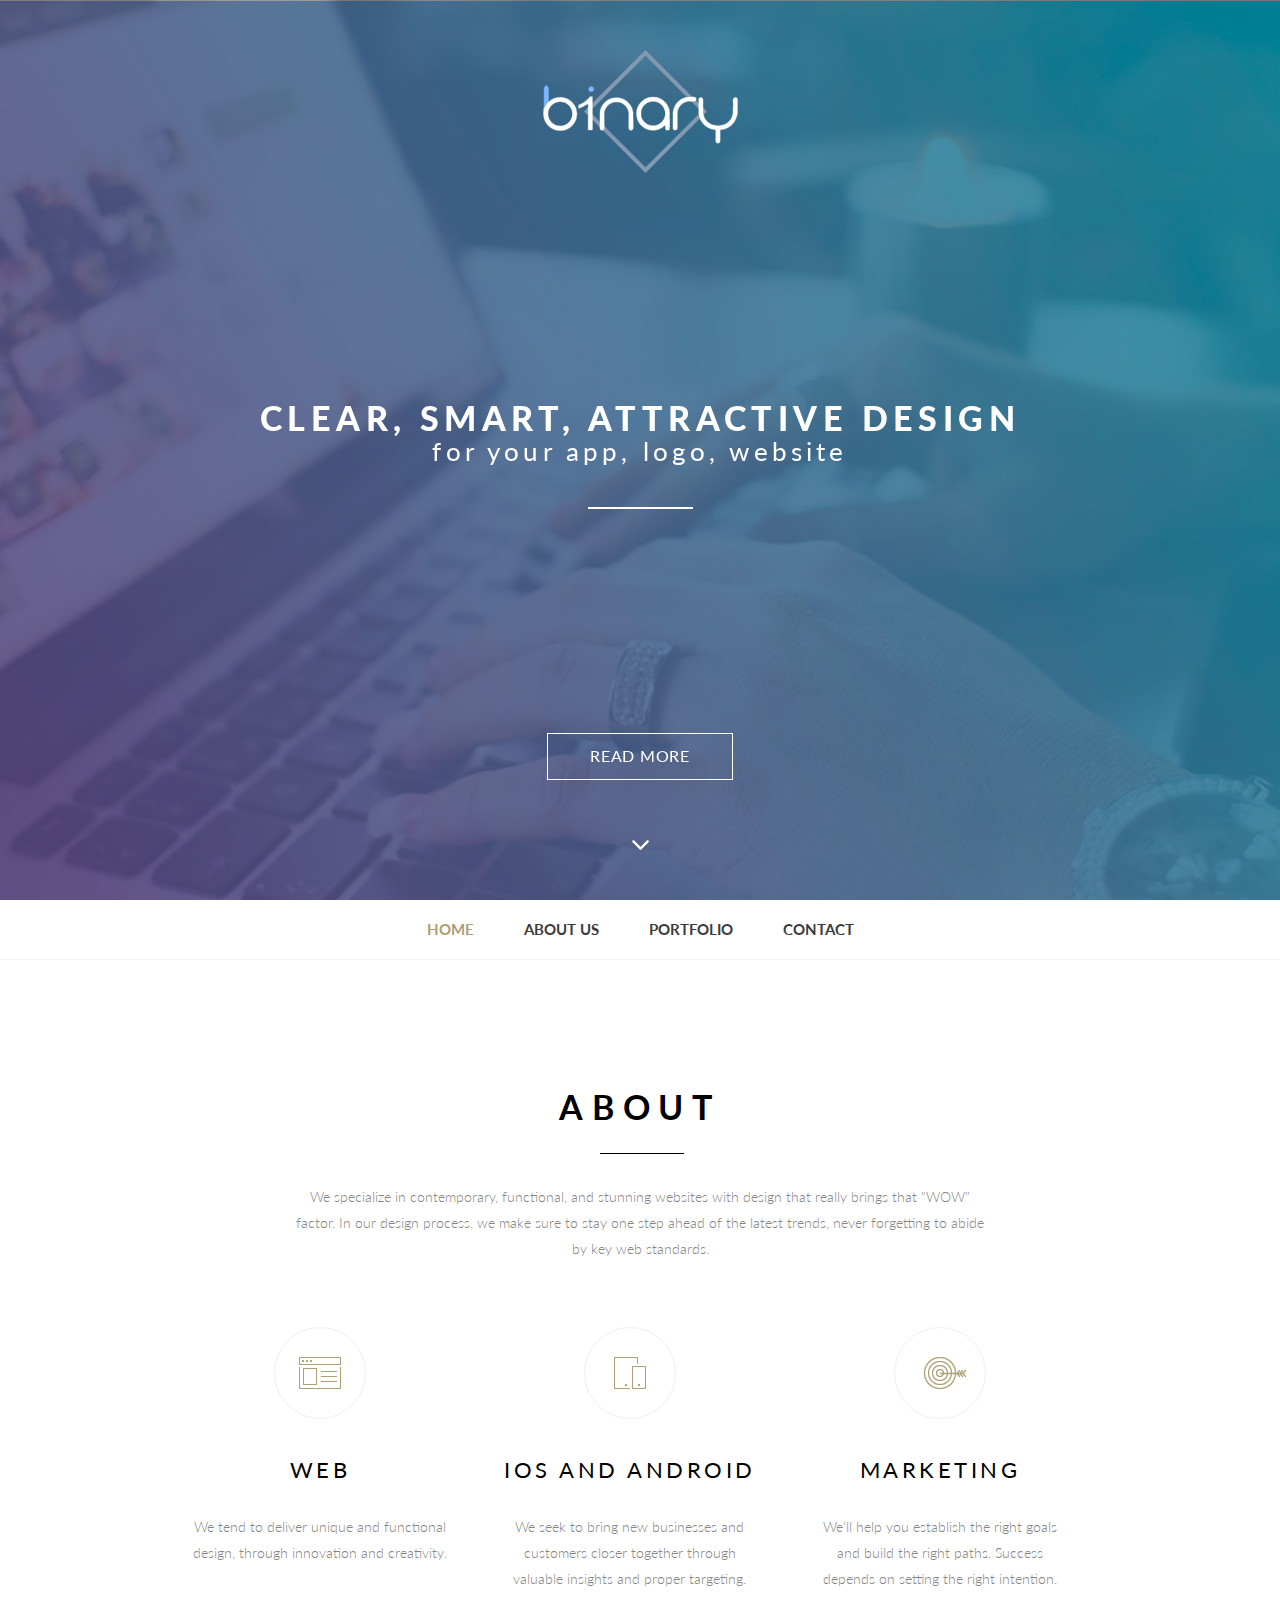
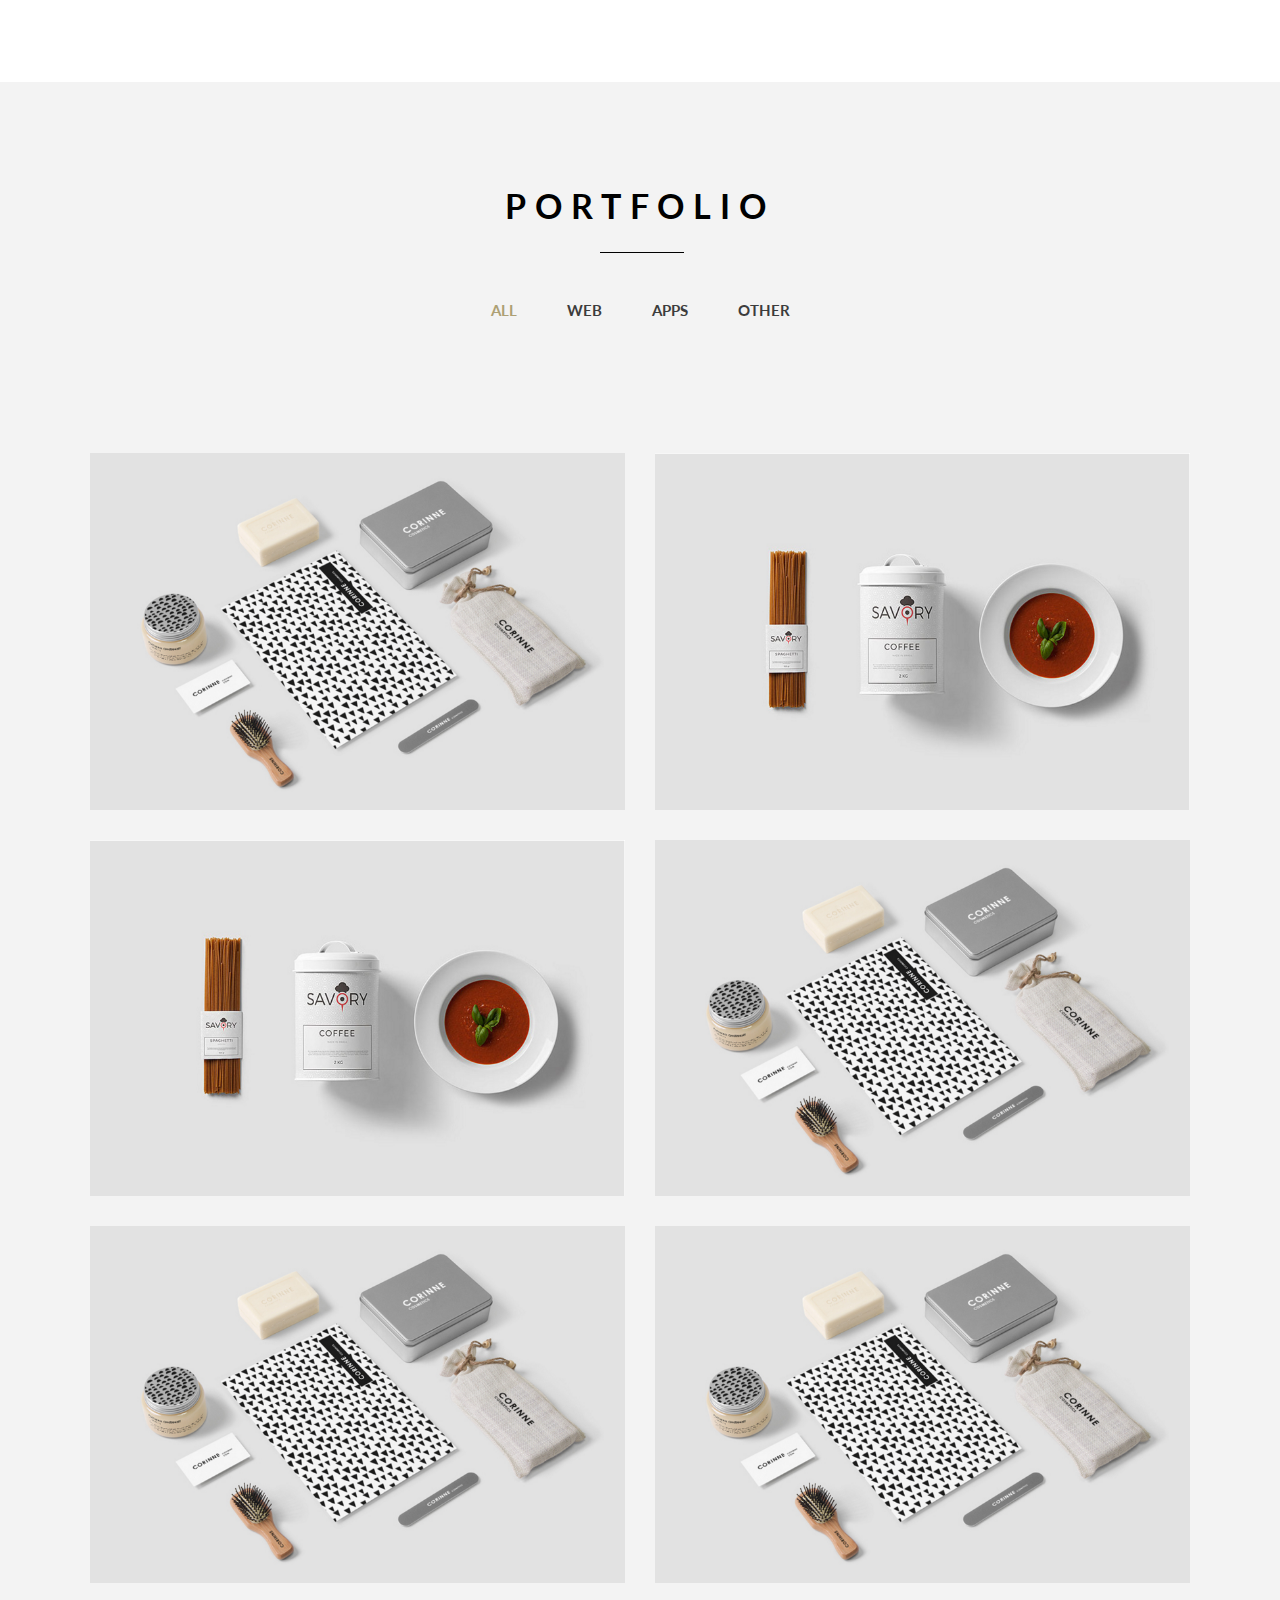
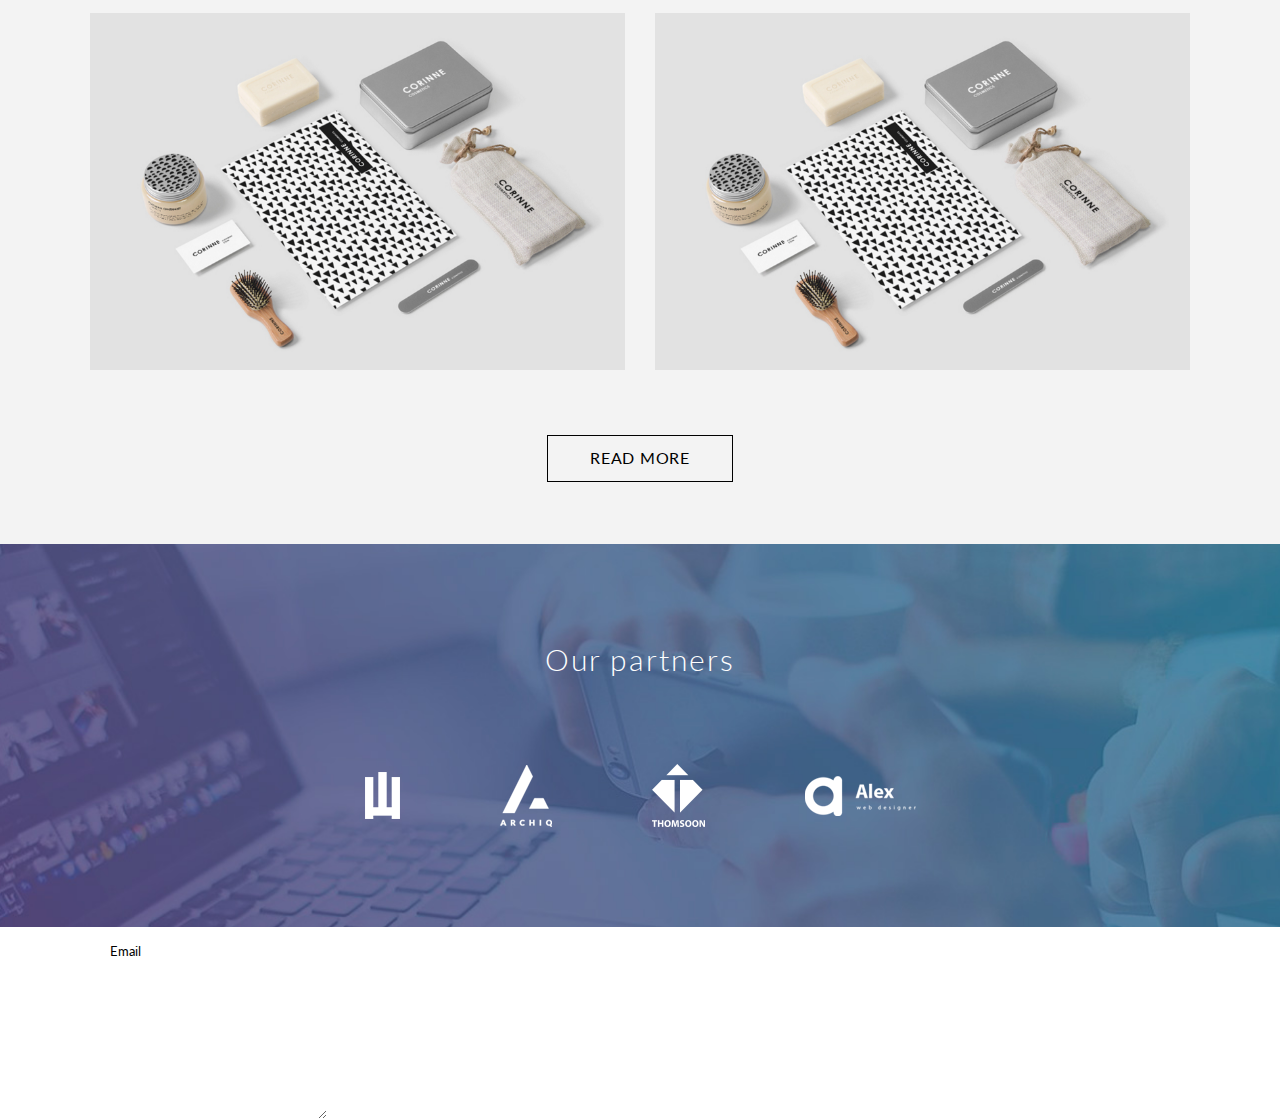
==== commit d012bd5f: "Contact" ====
--- a/index.html
+++ b/index.html
@@ -162,6 +162,25 @@
 					</div>
 				</div>
 			</div>
+			<div class="contact">
+				<div class='container'>
+					<div class="contact__header-block header-block">CONTACT</div>
+					<form action="">
+						<div class="contact__name">
+							<input autocomplete="off" type="text" name="form[]" data-value="" class="input" />
+						</div>
+						<div class="contact__email">
+							<input autocomplete="off" type="email" name="form[]" data-value="Email" class="input email" />
+						</div>
+						<div class="contact__mess">
+							<textarea name="" id="" cols="30" rows="10"></textarea>
+						</div>
+					</form>
+					<div class="contact__text">Have an idea for a project? Just looking to
+					explore and see the possibilities?
+					I'm here to help.</div>
+				</div>
+			</div>
 		</div>
 		<footer>
 	<div class='container'>
@@ -171,11 +190,12 @@
 	</div>
 </footer>
 	</div>
-	<script src="https://code.jquery.com/jquery-3.3.1.min.js"></script>
-<!-- <script src="https://code.jquery.com/jquery-migrate-3.0.1.min.js"></script> -->
-<script src="js/vendors.js"></script>
-<script src="js/main.js"></script>
-<script src="js/custom.js" ></script>
+	<script src="https://code.jquery.com/jquery-3.3.1.min.js"></script>
+<script src="js/jquery.min.js"></script>
+<!-- <script src="https://code.jquery.com/jquery-migrate-3.0.1.min.js"></script> -->
+<script src="js/vendors.js"></script>
+<script src="js/main.js"></script>
+<script src="js/custom.js" ></script>
 
 </body>
 
--- a/css/style.css
+++ b/css/style.css
@@ -120,11 +120,11 @@
       max-width: none;
       padding: 0 10px; } }
 
-/*!
- * baguetteBox.js
- * @author  feimosi
- * @version %%INJECT_VERSION%%
- * @url https://github.com/feimosi/baguetteBox.js
+/*!
+ * baguetteBox.js
+ * @author  feimosi
+ * @version %%INJECT_VERSION%%
+ * @url https://github.com/feimosi/baguetteBox.js
  */
 #baguetteBox-overlay {
   display: none;
@@ -270,9 +270,9 @@
     left: 0;
     top: 0; }
 
-/*
-    Preloader
-    Borrowed from http://tobiasahlin.com/spinkit/
+/*
+    Preloader
+    Borrowed from http://tobiasahlin.com/spinkit/
 */
 .baguetteBox-spinner {
   width: 40px;
@@ -704,6 +704,9 @@
 .partners {
   background: url("../img/partners/bg.jpg") center/cover no-repeat;
   padding: 100px 0px 70px 0px; }
+  @media (max-width: 767.98px) {
+    .partners {
+      padding: 50px 0px 30px 0px; } }
   .partners__title {
     color: #ffffff;
     font-size: 30px;
@@ -711,6 +714,9 @@
     letter-spacing: 1.8px;
     text-align: center;
     margin: 0px 0px 90px 0px; }
+    @media (max-width: 767.98px) {
+      .partners__title {
+        margin: 0px 0px 45px 0px; } }
   .partners__items {
     display: -webkit-box;
     display: -moz-box;
@@ -730,6 +736,15 @@
   .partners__column {
     padding: 0px 50px;
     margin: 0px 0px 30px 0px; }
+    @media (max-width: 767.98px) {
+      .partners__column {
+        padding: 0px 23px; } }
+    @media (max-width: 479.98px) {
+      .partners__column {
+        -webkit-box-flex: 0;
+        -ms-flex: 0 1 50%;
+        flex: 0 1 50%;
+        padding: 0px 5px; } }
 
 .form-row {
   display: -webkit-box;
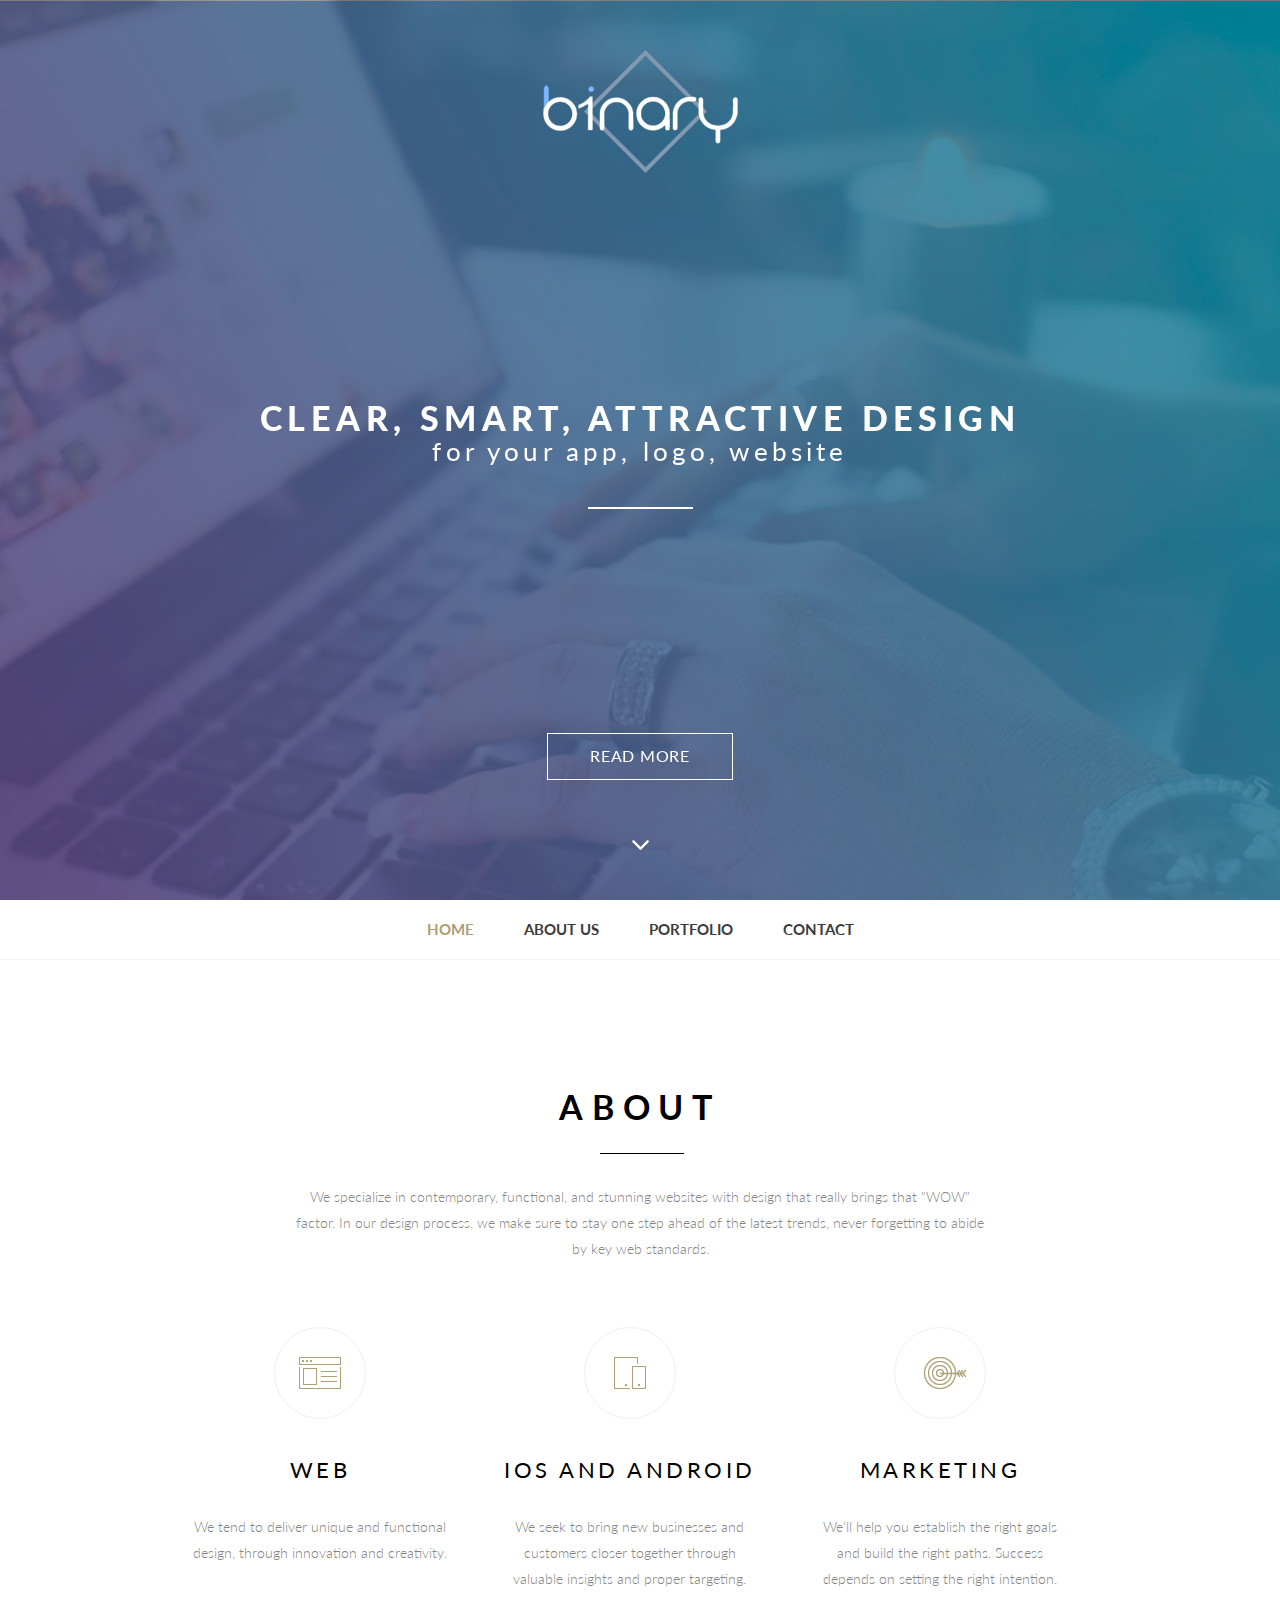
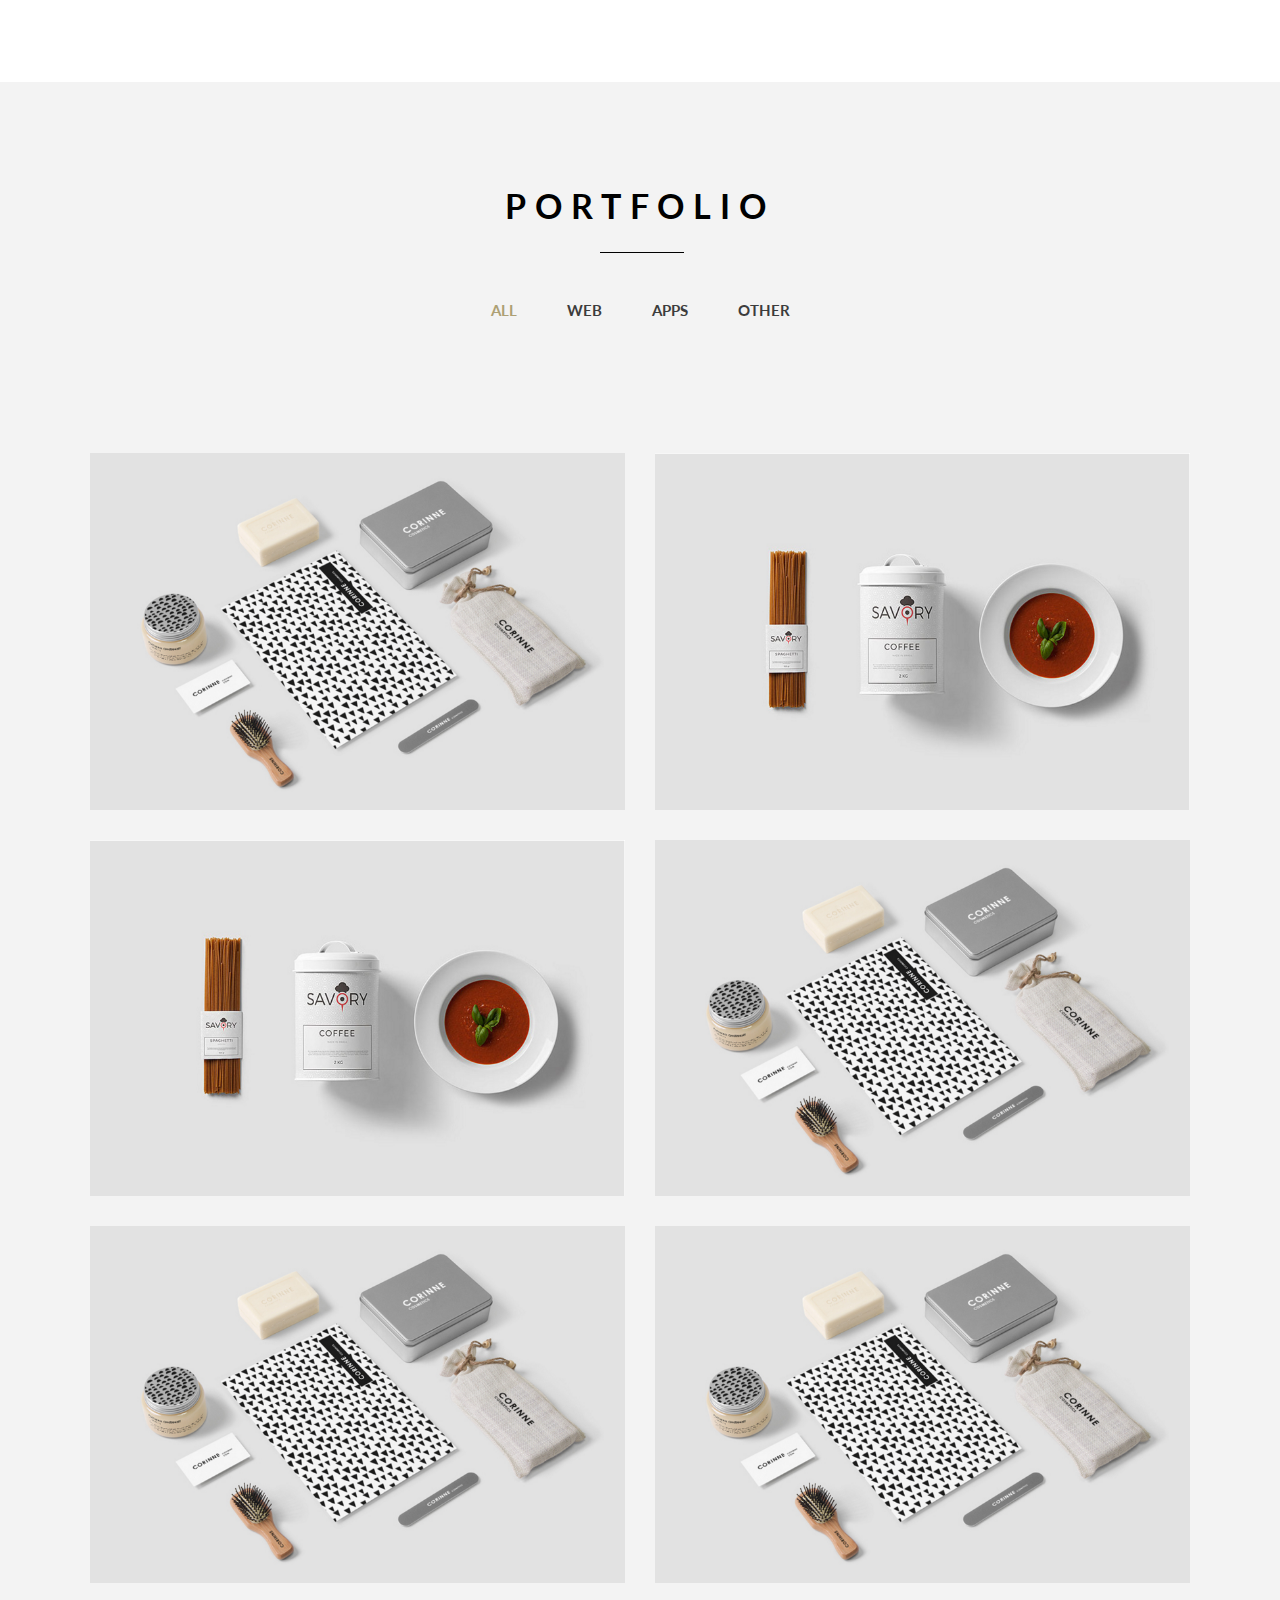
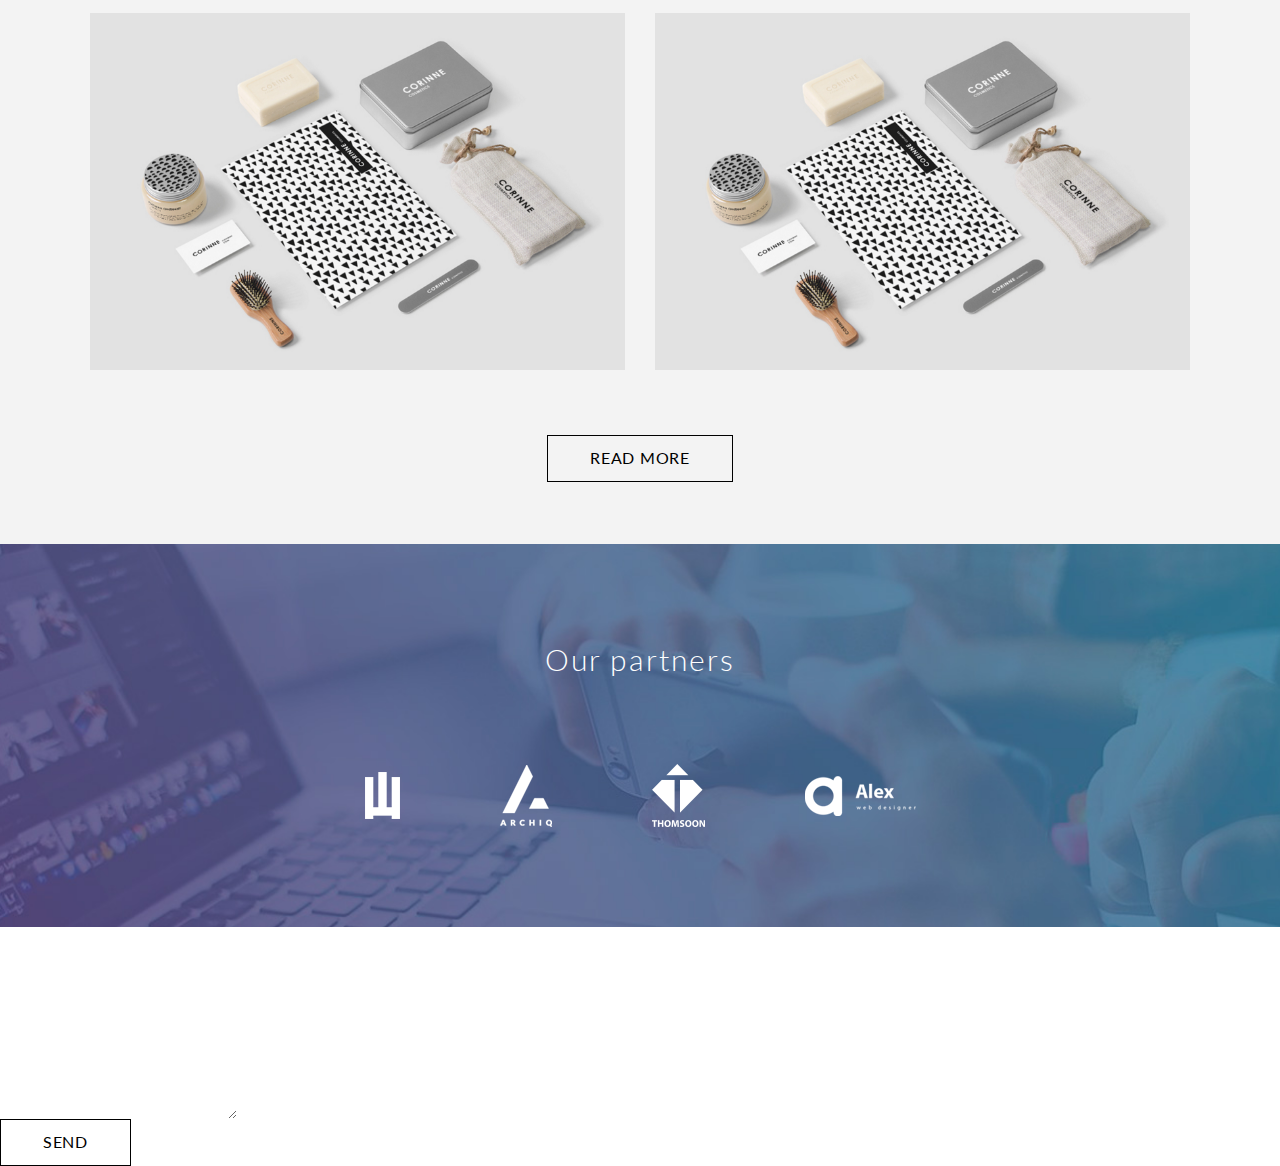
==== commit f3a7f061: "Contact" ====
--- a/index.html
+++ b/index.html
@@ -165,20 +165,44 @@
 			<div class="contact">
 				<div class='container'>
 					<div class="contact__header-block header-block">CONTACT</div>
-					<form action="">
-						<div class="contact__name">
-							<input autocomplete="off" type="text" name="form[]" data-value="" class="input" />
-						</div>
-						<div class="contact__email">
-							<input autocomplete="off" type="email" name="form[]" data-value="Email" class="input email" />
-						</div>
-						<div class="contact__mess">
-							<textarea name="" id="" cols="30" rows="10"></textarea>
-						</div>
-					</form>
-					<div class="contact__text">Have an idea for a project? Just looking to
-					explore and see the possibilities?
-					I'm here to help.</div>
+				</div>
+				<div class="contact__body">
+					<div class="contact__column">
+						<div class="contact__form form-contact">
+							<form action="" class="form-contact__body">
+								<div class="form-contact__column">
+									<div class="form-contact__input">
+										<div class="form-contact__label">YOUR NAME</div>
+										<input autocomplete="off" type="text" name="form[]" data-value="" class="input" />
+									</div>
+								</div>
+								<div class="form-contact__column">
+									<div class="form-contact__input">
+										<div class="form-contact__label">YOUR E-MAIL</div>
+										<input autocomplete="off" type="email" name="form[]" data-value="" class="input" />
+									</div>
+								</div>
+								<div class="form-contact__column">
+									<div class="form-contact__input">
+										<div class="form-contact__label">MESSAGE</div>
+										<textarea name="" id="" cols="30" rows="10"></textarea>
+									</div>
+								</div>
+							</form>
+						</div>
+					</div>
+					<div class="contact__column">
+						<div class="contact__text">Have an idea for a project? Just looking to
+							explore and see the possibilities?
+							I'm here to help.</div>
+						<div class="contact__name">Postma Elena</div>
+						<div class="contact__soc soc">
+							<div class="soc__facbook"></div>
+							<div class="soc__linke"></div>
+						</div>
+						<div class="contact__email">e-mail: postma.elena@gmail.com</div>
+					</div>
+					<div class="send__btn btn btn_b"><span>send</span></div>
 				</div>
 			</div>
 		</div>
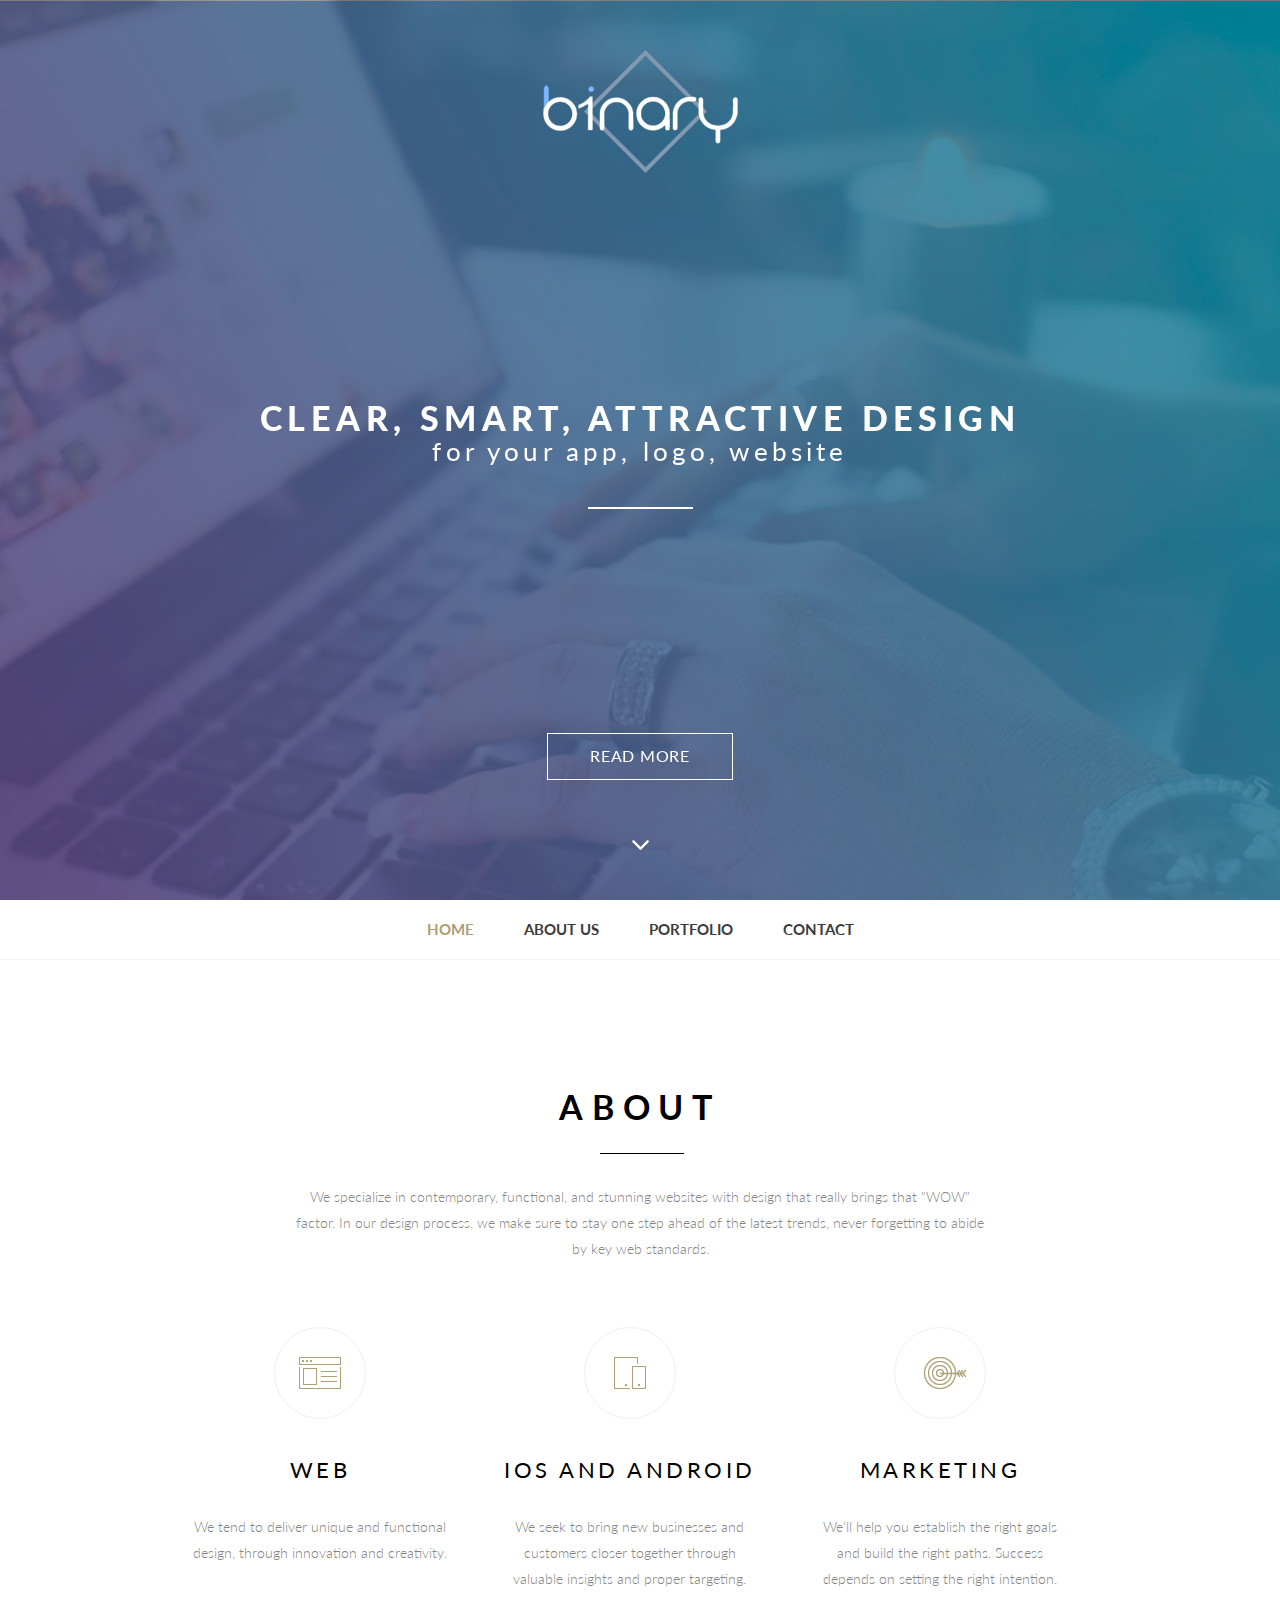
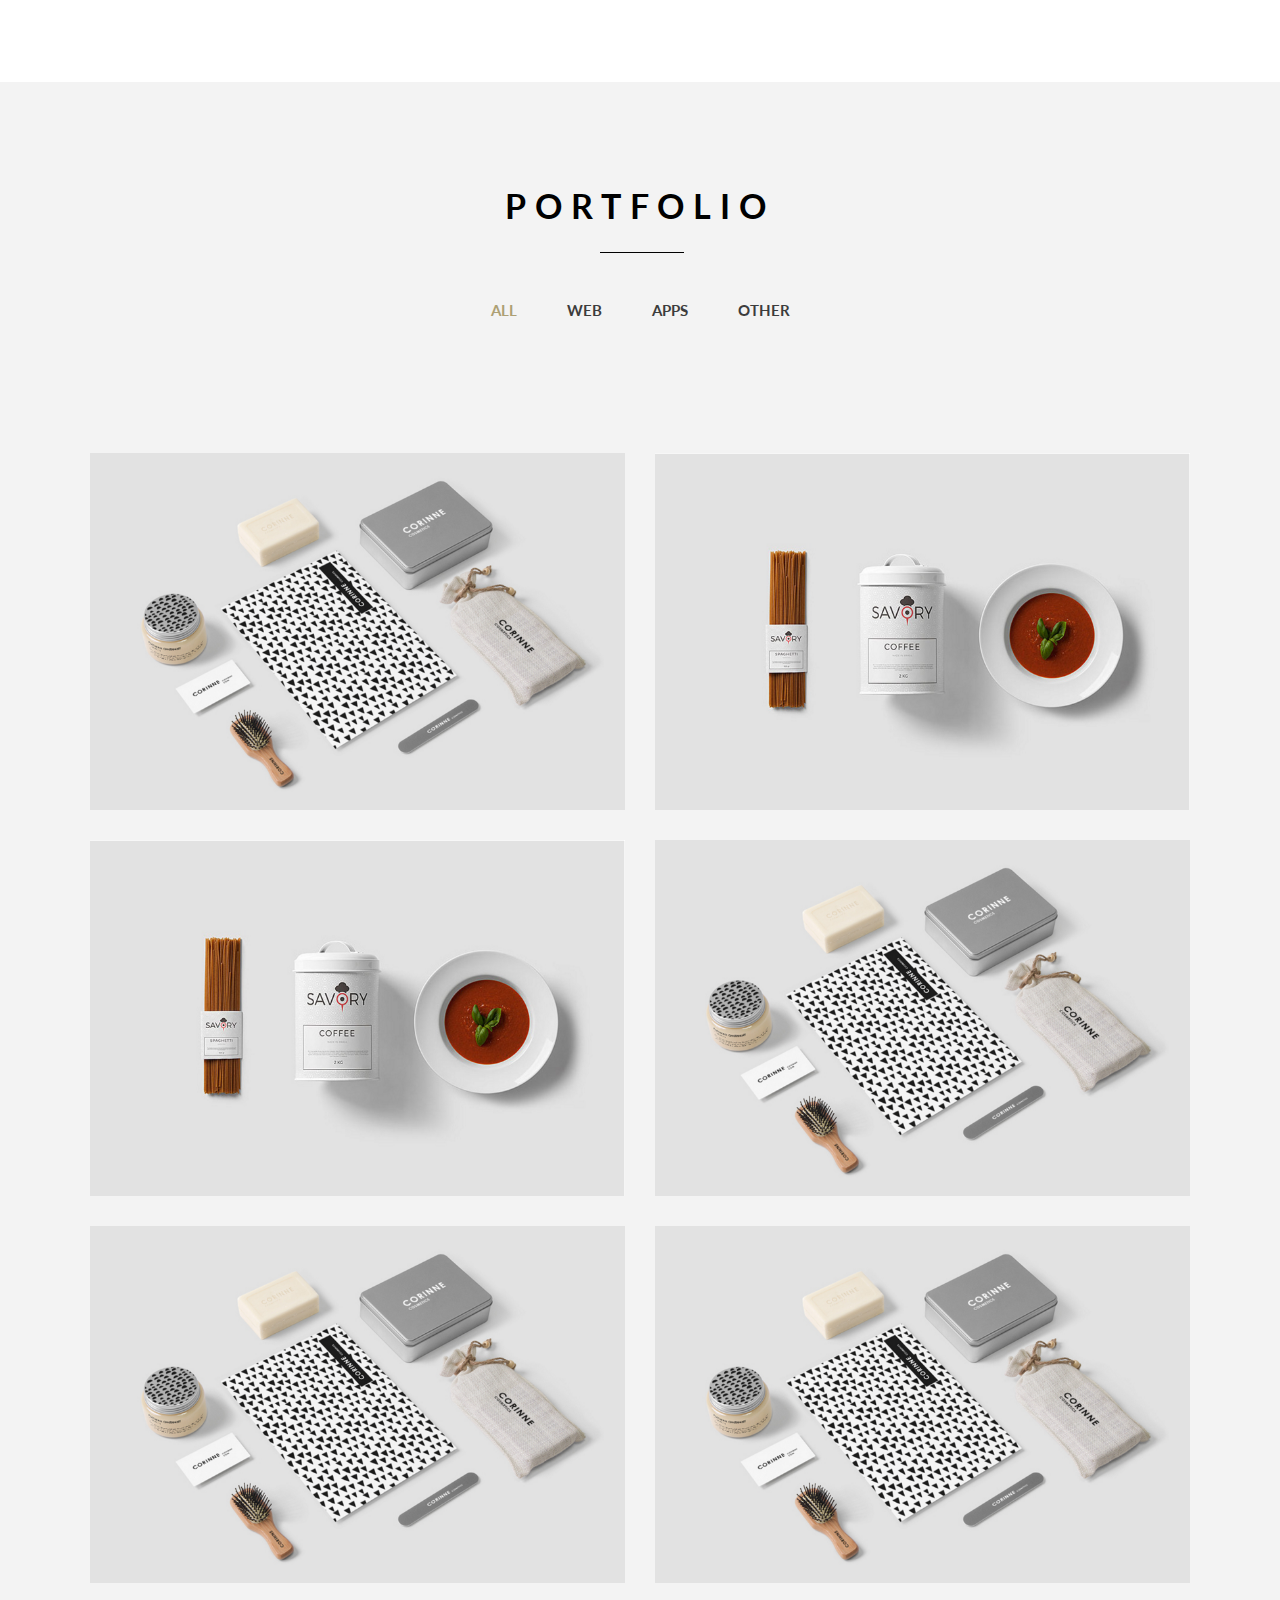
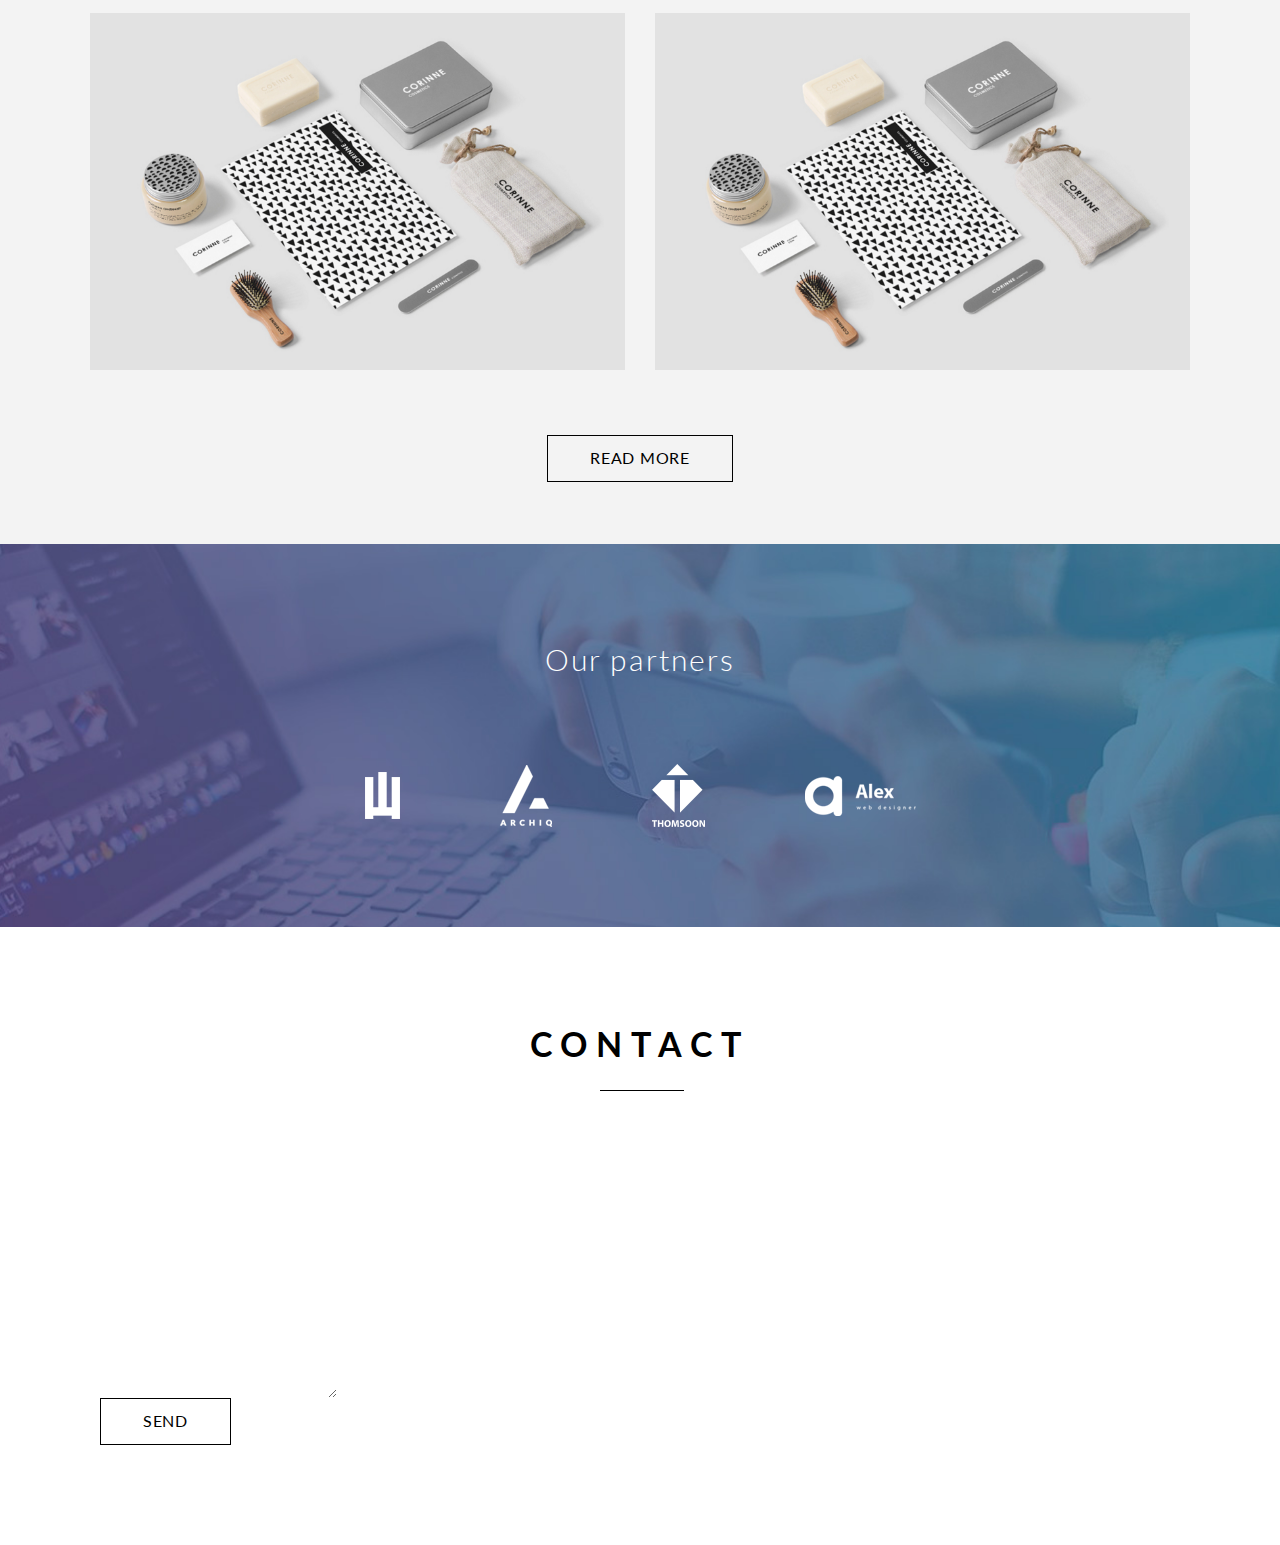
==== commit f9276cef: "Contact__style" ====
--- a/index.html
+++ b/index.html
@@ -164,7 +164,9 @@
 			</div>
 			<div class="contact">
 				<div class='container'>
-					<div class="contact__header-block header-block">CONTACT</div>
+					<div class="contact__header-block header-block">
+						<div class="header-block__title">contact</div>
+					</div>
 				</div>
 				<div class="contact__body">
 					<div class="contact__column">
--- a/css/style.css
+++ b/css/style.css
@@ -746,6 +746,11 @@
         flex: 0 1 50%;
         padding: 0px 5px; } }
 
+.contact {
+  padding: 100px 100px; }
+  .contact__header-block {
+    margin: 0px 0px 115px 0px; }
+
 .form-row {
   display: -webkit-box;
   display: -moz-box;
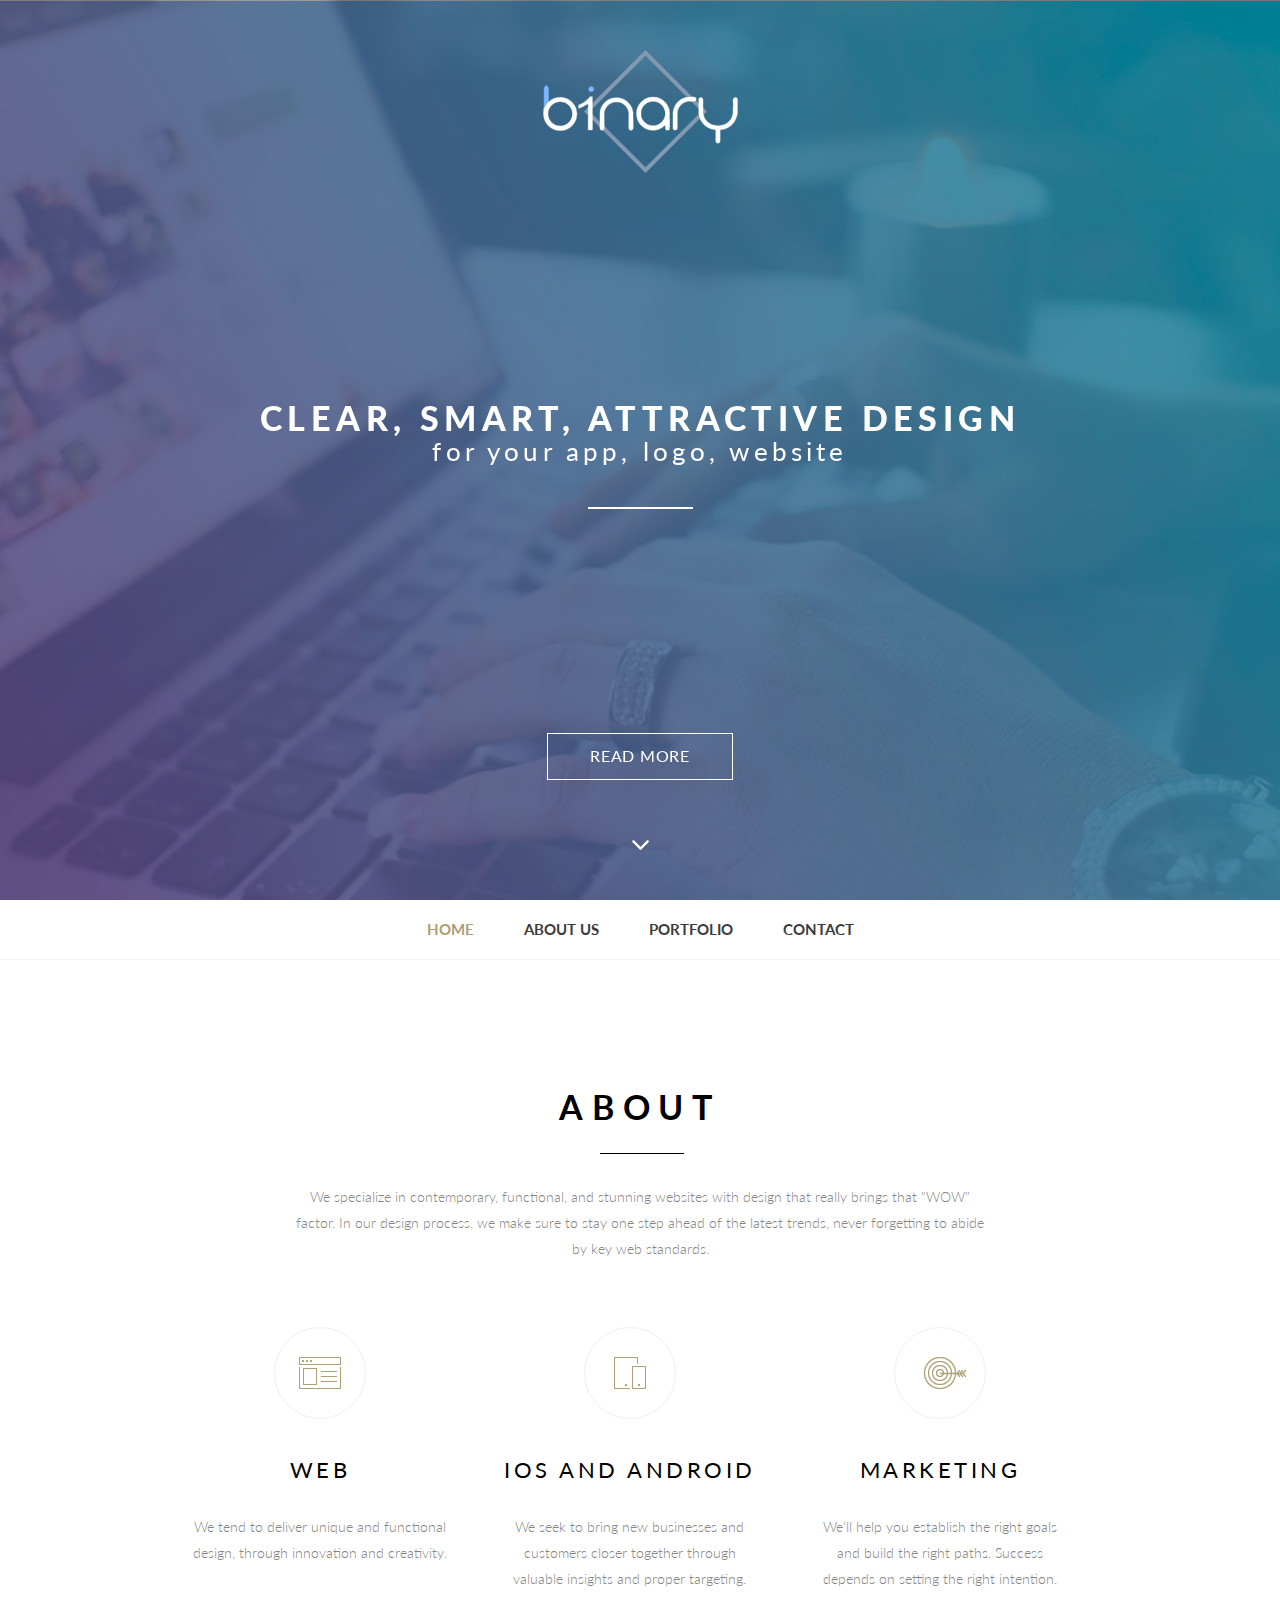
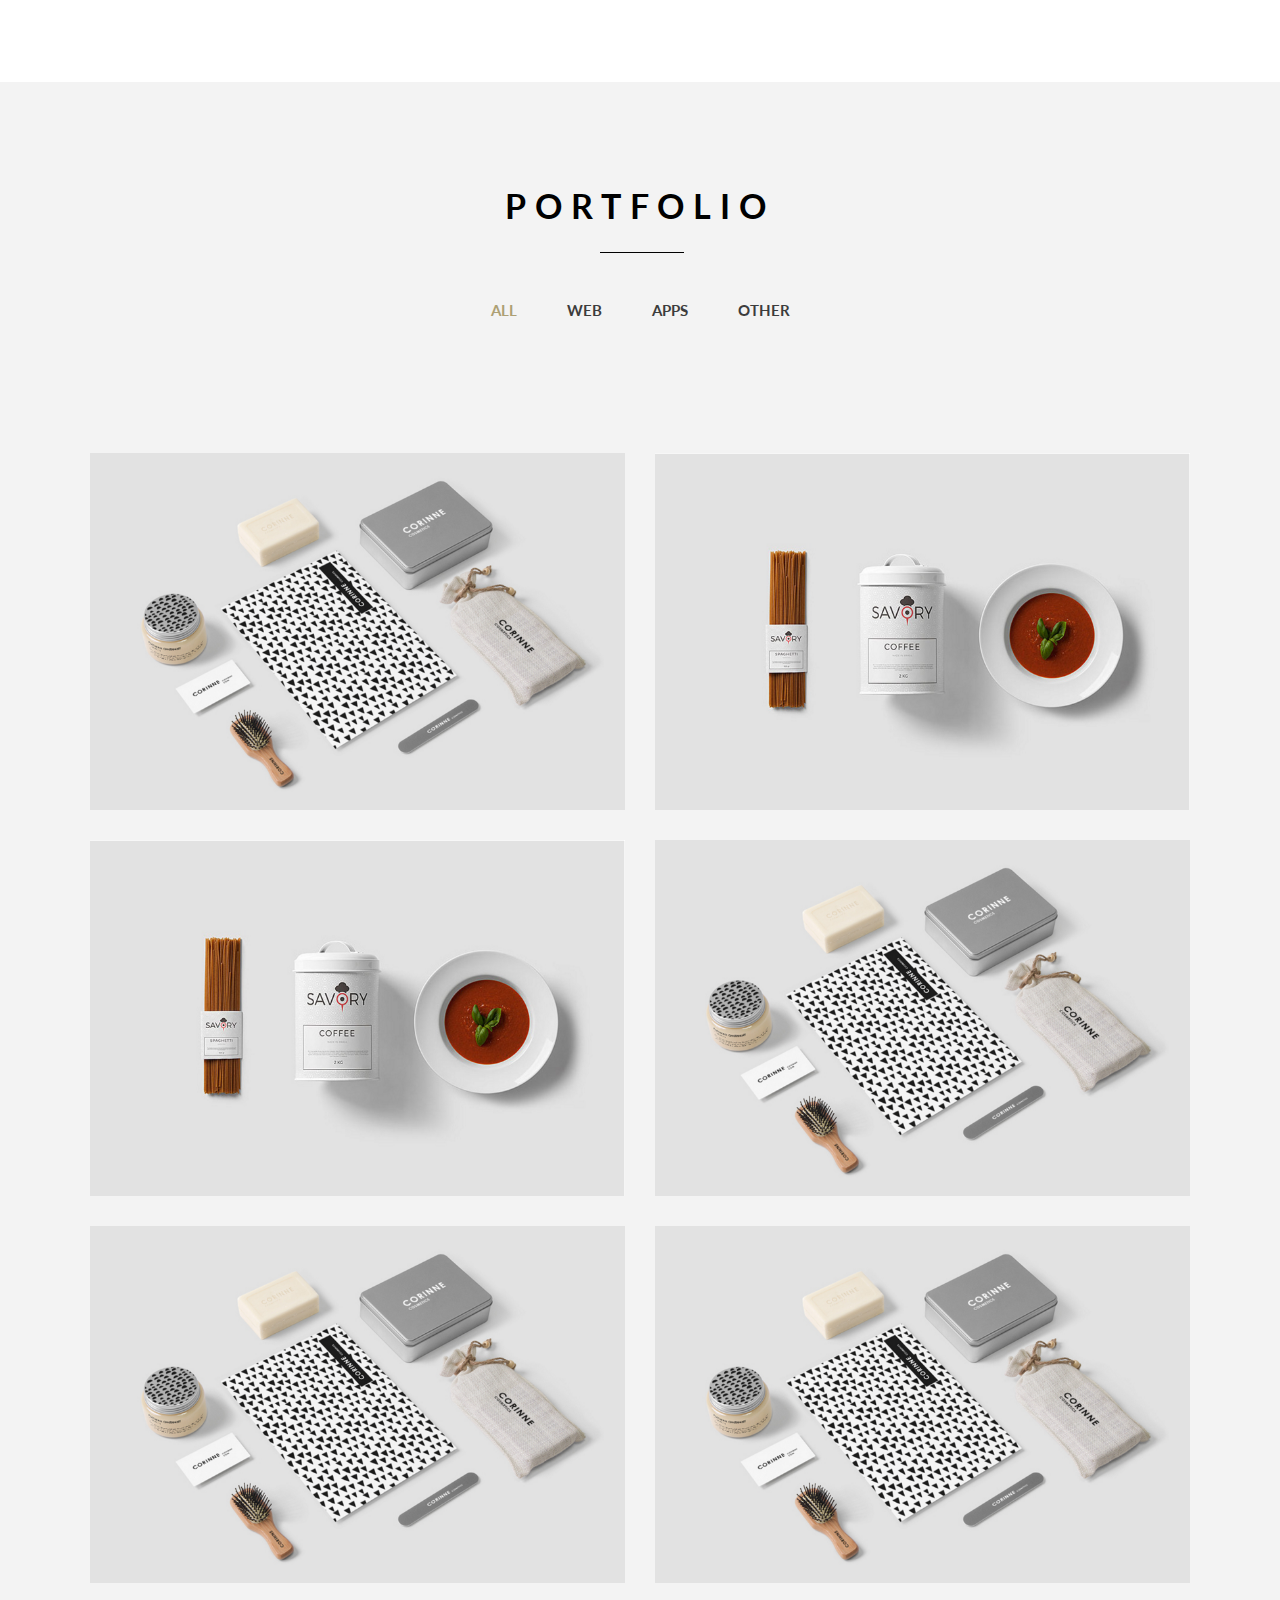
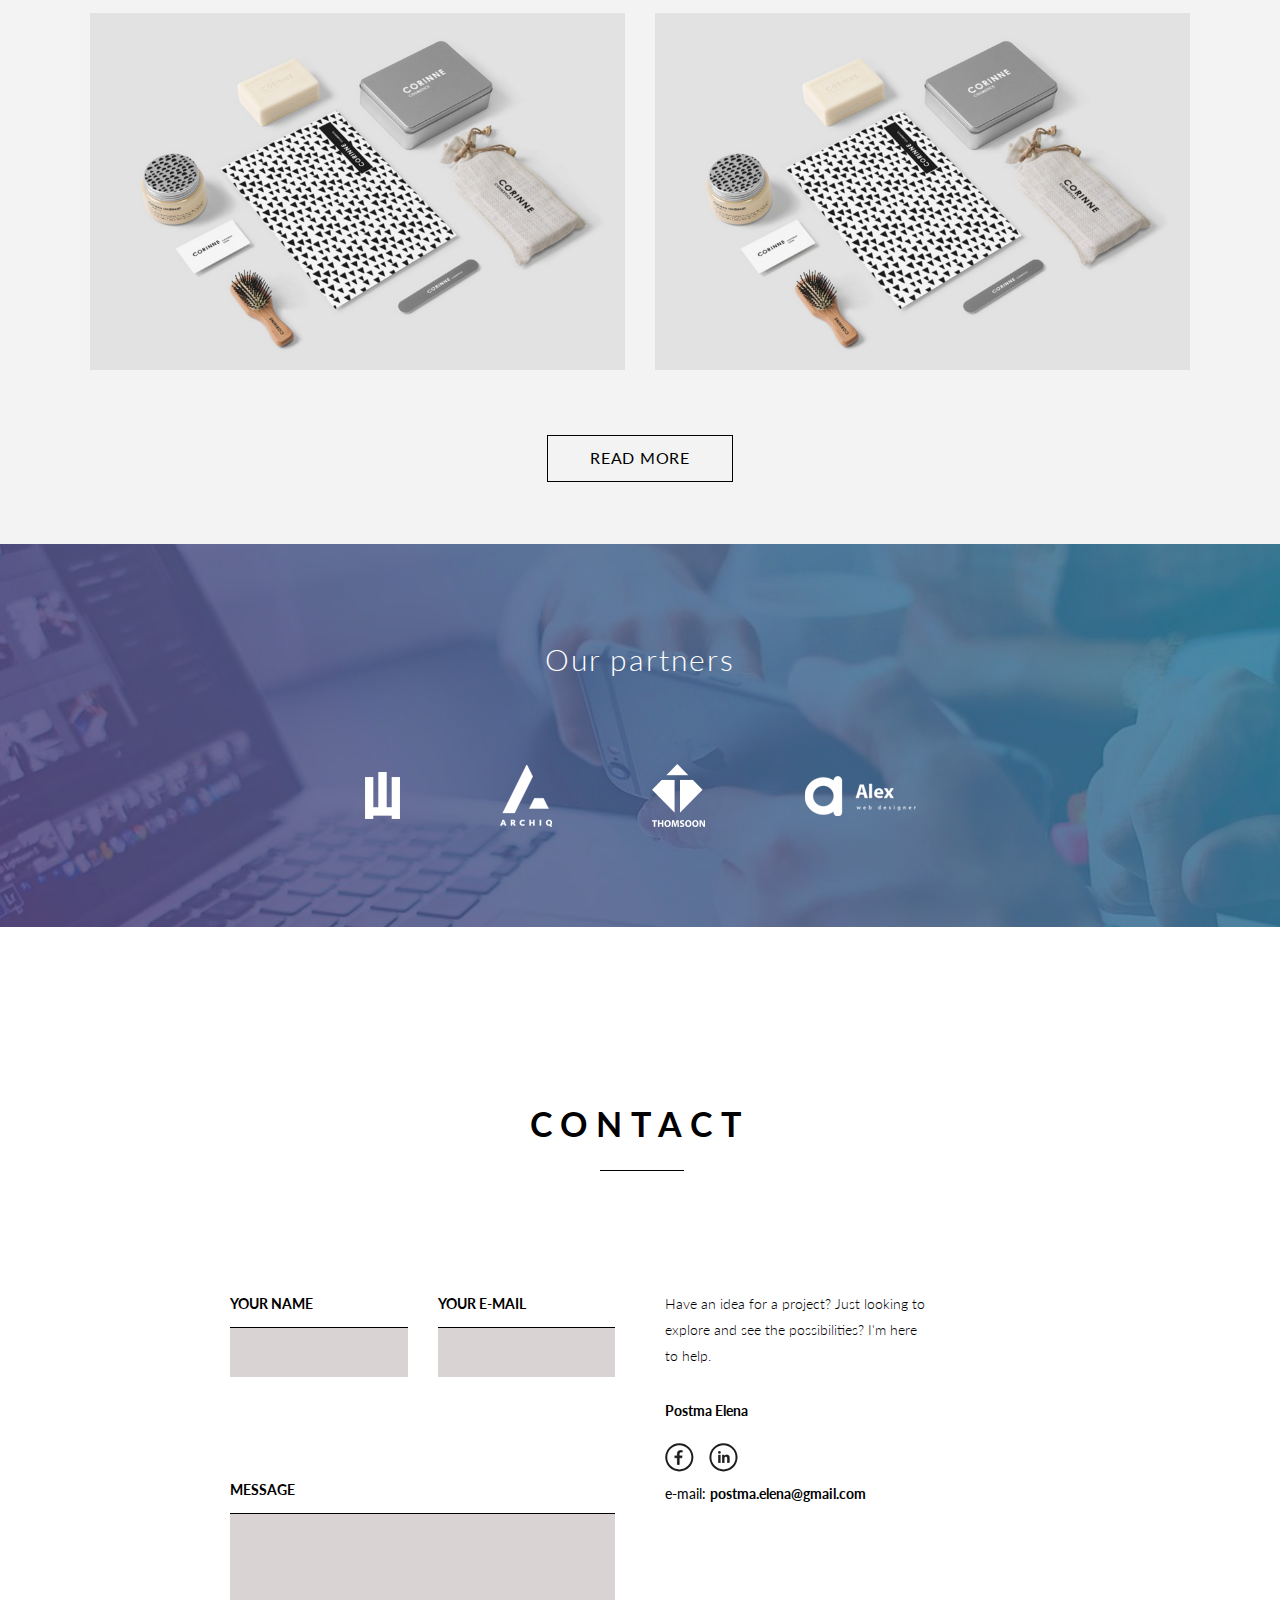
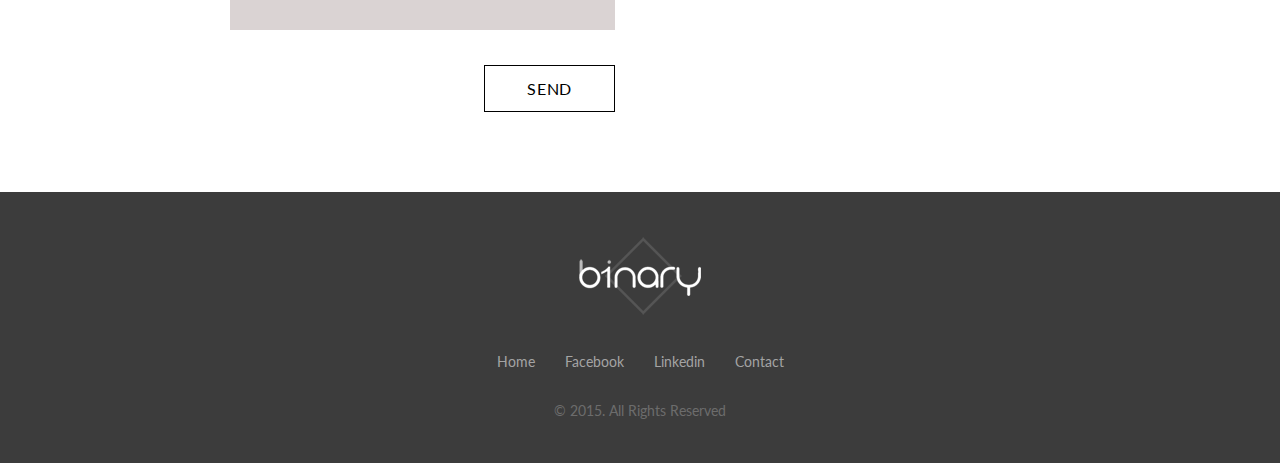
==== commit eddfd120: "End" ====
--- a/index.html
+++ b/index.html
@@ -27,8 +27,8 @@
 						<div class="mainblock__subtitle">for your app, logo, website</div>
 					</div>
 					<div class="mainblock__footer">
-						<a href="" class="mainblock__btn btn btn_w"><span>READ MORE</span></a>
-						<a href="" class="mainblock__arrow"><img src="img/icons/arrow-down.png" alt="" /></a>
+						<a href="#content" class="mainblock__btn btn btn_w goto"><span>READ MORE</span></a>
+						<a href="#content" class="mainblock__arrow goto"><img src="img/icons/arrow-down.png" alt="" /></a>
 					</div>
 				</div>
 			</div>
@@ -43,8 +43,8 @@
 						<ul class="menu__list">
 							<li><a href="#" class="menu__link menu__link_act">HOME</a></li>
 							<li><a href="#" class="menu__link">ABOUT US</a></li>
-							<li><a href="#" class="menu__link">PORTFOLIO</a></li>
-							<li><a href="#" class="menu__link">CONTACT</a></li>
+							<li><a href="#portfolio" class="menu__link goto">PORTFOLIO</a></li>
+							<li><a href="#contact" class="menu__link goto">CONTACT</a></li>
 						</ul>
 					</nav>
 				</div>
@@ -167,61 +167,80 @@
 					<div class="contact__header-block header-block">
 						<div class="header-block__title">contact</div>
 					</div>
-				</div>
-				<div class="contact__body">
-					<div class="contact__column">
-						<div class="contact__form form-contact">
-							<form action="" class="form-contact__body">
-								<div class="form-contact__column">
-									<div class="form-contact__input">
-										<div class="form-contact__label">YOUR NAME</div>
-										<input autocomplete="off" type="text" name="form[]" data-value="" class="input" />
+					<div class="contact__body">
+						<div class="contact__column">
+							<form action="#" class="contact__form form-contact">
+								<div class="form-contact__body">
+									<div class="form-contact__row">
+										<div class="form-contact__column">
+											<div class="form-contact__input">
+												<div class="form-contact__label">YOUR NAME</div>
+												<input autocomplete="off" type="text" name="form[]" data-value="" class="input req" />
+											</div>
+										</div>
+										<div class="form-contact__column">
+											<div class="form-contact__input">
+												<div class="form-contact__label">YOUR E-MAIL</div>
+												<input autocomplete="off" type="email" name="form[]" data-value=""
+													class="input req email" />
+											</div>
+										</div>
 									</div>
-								</div>
-								<div class="form-contact__column">
-									<div class="form-contact__input">
-										<div class="form-contact__label">YOUR E-MAIL</div>
-										<input autocomplete="off" type="email" name="form[]" data-value="" class="input" />
-									</div>
-								</div>
-								<div class="form-contact__column">
 									<div class="form-contact__input">
 										<div class="form-contact__label">MESSAGE</div>
-										<textarea name="" id="" cols="30" rows="10"></textarea>
+										<textarea autocomplete="off" name="form[]" data-value="" class="input"></textarea>
 									</div>
+									<button type="submit" class="form-contact__btn btn btn_b"><span>send</span></button>
 								</div>
 							</form>
 						</div>
-					</div>
-					<div class="contact__column">
-						<div class="contact__text">Have an idea for a project? Just looking to
-							explore and see the possibilities?
-							I'm here to help.</div>
-						<div class="contact__name">Postma Elena</div>
-						<div class="contact__soc soc">
-							<div class="soc__facbook"></div>
-							<div class="soc__linke"></div>
-						</div>
-						<div class="contact__email">e-mail: postma.elena@gmail.com</div>
-					</div>
-					<div class="send__btn btn btn_b"><span>send</span></div>
+						<div class="contact__column">
+							<div class="contact__content">
+								<div class="contact__text">Have an idea for a project? Just looking to explore and see the
+									possibilities? I'm here to help.</div>
+								<div class="contact__name">Postma Elena</div>
+								<div class="contact__social social">
+									<a href="#" class="social__item"><img src="img/icons/social/01.svg" alt="" /></a>
+									<a href="#" class="social__item"><img src="img/icons/social/02.svg" alt="" /></a>
+								</div>
+								<div class="contact__email">
+									e-mail: <a href="mailto:postma.elena@gmail.com">postma.elena@gmail.com</a>
+								</div>
+							</div>
+						</div>
+					</div>
 				</div>
 			</div>
 		</div>
-		<footer>
+		<footer class="footer">
 	<div class='container'>
-		<div class="footer-body">
-			
+		<div class="footer__body">
+			<a href="#" class="footer__logo"><img src="img/logo-footer.png" alt="" /></a>
+			<nav class="footer__menu">
+				<ul class="footer__list">
+					<li><a href="#mainblock" class="footer__link goto">Home</a></li>
+					<li>
+						<a href="#" class="footer__link">Facebook</a>
+					</li>
+					<li>
+						<a href="#" class="footer__link">Linkedin</a>
+					</li>
+					<li>
+						<a href="#" class="footer__link">Contact</a>
+					</li>
+				</ul>
+			</nav>
+			<div class="footer__text">© 2015. All Rights Reserved</div>
 		</div>
 	</div>
 </footer>
 	</div>
-	<script src="https://code.jquery.com/jquery-3.3.1.min.js"></script>
-<script src="js/jquery.min.js"></script>
-<!-- <script src="https://code.jquery.com/jquery-migrate-3.0.1.min.js"></script> -->
-<script src="js/vendors.js"></script>
-<script src="js/main.js"></script>
-<script src="js/custom.js" ></script>
+	<script src="https://code.jquery.com/jquery-3.3.1.min.js"></script>
+<script src="js/jquery.min.js"></script>
+<!-- <script src="https://code.jquery.com/jquery-migrate-3.0.1.min.js"></script> -->
+<script src="js/vendors.js"></script>
+<script src="js/main.js"></script>
+<script src="js/custom.js" ></script>
 
 </body>
 
--- a/css/style.css
+++ b/css/style.css
@@ -120,11 +120,11 @@
       max-width: none;
       padding: 0 10px; } }
 
-/*!
- * baguetteBox.js
- * @author  feimosi
- * @version %%INJECT_VERSION%%
- * @url https://github.com/feimosi/baguetteBox.js
+/*!
+ * baguetteBox.js
+ * @author  feimosi
+ * @version %%INJECT_VERSION%%
+ * @url https://github.com/feimosi/baguetteBox.js
  */
 #baguetteBox-overlay {
   display: none;
@@ -270,9 +270,9 @@
     left: 0;
     top: 0; }
 
-/*
-    Preloader
-    Borrowed from http://tobiasahlin.com/spinkit/
+/*
+    Preloader
+    Borrowed from http://tobiasahlin.com/spinkit/
 */
 .baguetteBox-spinner {
   width: 40px;
@@ -339,6 +339,44 @@
 		}
 	}
 */
+.footer {
+  background-color: #3c3c3c;
+  position: relative;
+  z-index: 5;
+  padding: 45px 0px; }
+  .footer__body {
+    text-align: center; }
+  .footer__logo {
+    display: inline-block;
+    margin: 0px 0px 40px 0px; }
+  .footer__menu {
+    text-align: center; }
+  .footer__list {
+    display: -webkit-box;
+    display: -moz-box;
+    display: -ms-flexbox;
+    display: -webkit-flex;
+    display: flex;
+    font-size: 0;
+    -webkit-box-pack: center;
+    -ms-flex-pack: center;
+    justify-content: center;
+    -webkit-box-align: center;
+    -ms-flex-align: center;
+    align-items: center;
+    margin: 0px 0px 35px 0px; }
+    .footer__list li {
+      margin: 0px 15px; }
+  .footer__link {
+    color: #a4a4a4;
+    font-size: 14px;
+    font-weight: 400; }
+    .footer__link:hover {
+      color: #ada074; }
+  .footer__text {
+    color: #6c6c6c;
+    font-size: 14px; }
+
 .mainblock {
   -webkit-box-flex: 1;
   -ms-flex: 1 1 auto;
@@ -747,9 +785,116 @@
         padding: 0px 5px; } }
 
 .contact {
-  padding: 100px 100px; }
+  padding: 180px 0px 80px 0px; }
+  @media (max-width: 992.98px) {
+    .contact {
+      padding: 80px 0px 50px 0px; } }
+  @media (max-width: 767.98px) {
+    .contact {
+      padding: 30px 0px 30px 0px; } }
   .contact__header-block {
-    margin: 0px 0px 115px 0px; }
+    padding: 0px 0px 120px 0px; }
+    @media (max-width: 992.98px) {
+      .contact__header-block {
+        padding: 0px 0px 50px 0px; } }
+    @media (max-width: 767.98px) {
+      .contact__header-block {
+        padding: 0px 0px 30px 0px; } }
+  .contact__body {
+    display: -webkit-box;
+    display: -moz-box;
+    display: -ms-flexbox;
+    display: -webkit-flex;
+    display: flex;
+    font-size: 0;
+    margin: 0px -25px; }
+    @media (max-width: 767.98px) {
+      .contact__body {
+        display: block; } }
+  .contact__column {
+    padding: 0px 25px;
+    -webkit-box-flex: 0;
+    -ms-flex: 0 1 50%;
+    flex: 0 1 50%; }
+  .contact__form {
+    text-align: right; }
+    @media (max-width: 767.98px) {
+      .contact__form {
+        text-align: left;
+        margin: 0px 0px 30px 0px; } }
+  .contact__content {
+    max-width: 260px; }
+    @media (max-width: 767.98px) {
+      .contact__content {
+        max-width: none; } }
+  .contact__text {
+    font-size: 14px;
+    font-weight: 300;
+    line-height: 26px;
+    margin: 0px 0px 35px 0px; }
+  .contact__name {
+    font-size: 14px;
+    font-weight: 700;
+    margin: 0px 0px 25px 0px; }
+  .contact__email {
+    font-size: 14px; }
+    .contact__email a {
+      font-weight: 700;
+      color: #000000; }
+      .contact__email a:hover {
+        text-decoration: underline; }
+
+.form-contact__body {
+  display: inline-block;
+  width: 100%;
+  max-width: 385px; }
+  @media (max-width: 767.98px) {
+    .form-contact__body {
+      max-width: none;
+      display: block; } }
+
+.form-contact__row {
+  display: -webkit-box;
+  display: -moz-box;
+  display: -ms-flexbox;
+  display: -webkit-flex;
+  display: flex;
+  font-size: 0;
+  margin: 0px -15px 70px -15px; }
+  @media (max-width: 767.98px) {
+    .form-contact__row {
+      margin: 0px -15px 30px -15px; } }
+  @media (max-width: 479.98px) {
+    .form-contact__row {
+      display: block; } }
+
+.form-contact__column {
+  padding: 0px 15px 0px 15px;
+  -webkit-box-flex: 0;
+  -ms-flex: 0 1 50%;
+  flex: 0 1 50%; }
+  .form-contact__column:first-child {
+    margin: 0px 0px 30px 0px; }
+
+.form-contact__label {
+  font-size: 14px;
+  font-weight: 700;
+  text-transform: uppercase;
+  text-align: left;
+  line-height: 26px;
+  margin: 0px 0px 10px 0px; }
+
+.form-contact__btn.btn {
+  margin: 35px 0px 0px 0px; }
+  @media (max-width: 767.98px) {
+    .form-contact__btn.btn {
+      display: block;
+      width: 100%; } }
+
+.social {
+  margin: 0px 0px 15px 0px; }
+  .social__item {
+    margin: 0px 15px 0px 0px; }
 
 .form-row {
   display: -webkit-box;
@@ -903,11 +1048,22 @@
   border-radius: 0 !important;
   width: 100%;
   display: block;
+  padding: 0px 20px;
+  display: block;
+  height: 50px;
+  background-color: #dad3d3;
+  font-size: 15px;
+  border-top: 1px solid #000;
   padding: 0px 20px; }
+  .input.focus {
+    border-top: 2px solid #4d13b9; }
+  .input.err {
+    border-top: 2px solid #f30505; }
 
 textarea.input {
   resize: none;
-  padding: 0px 0px; }
+  padding: 10px 20px;
+  height: 117px; }
 
 .check {
   position: relative;
